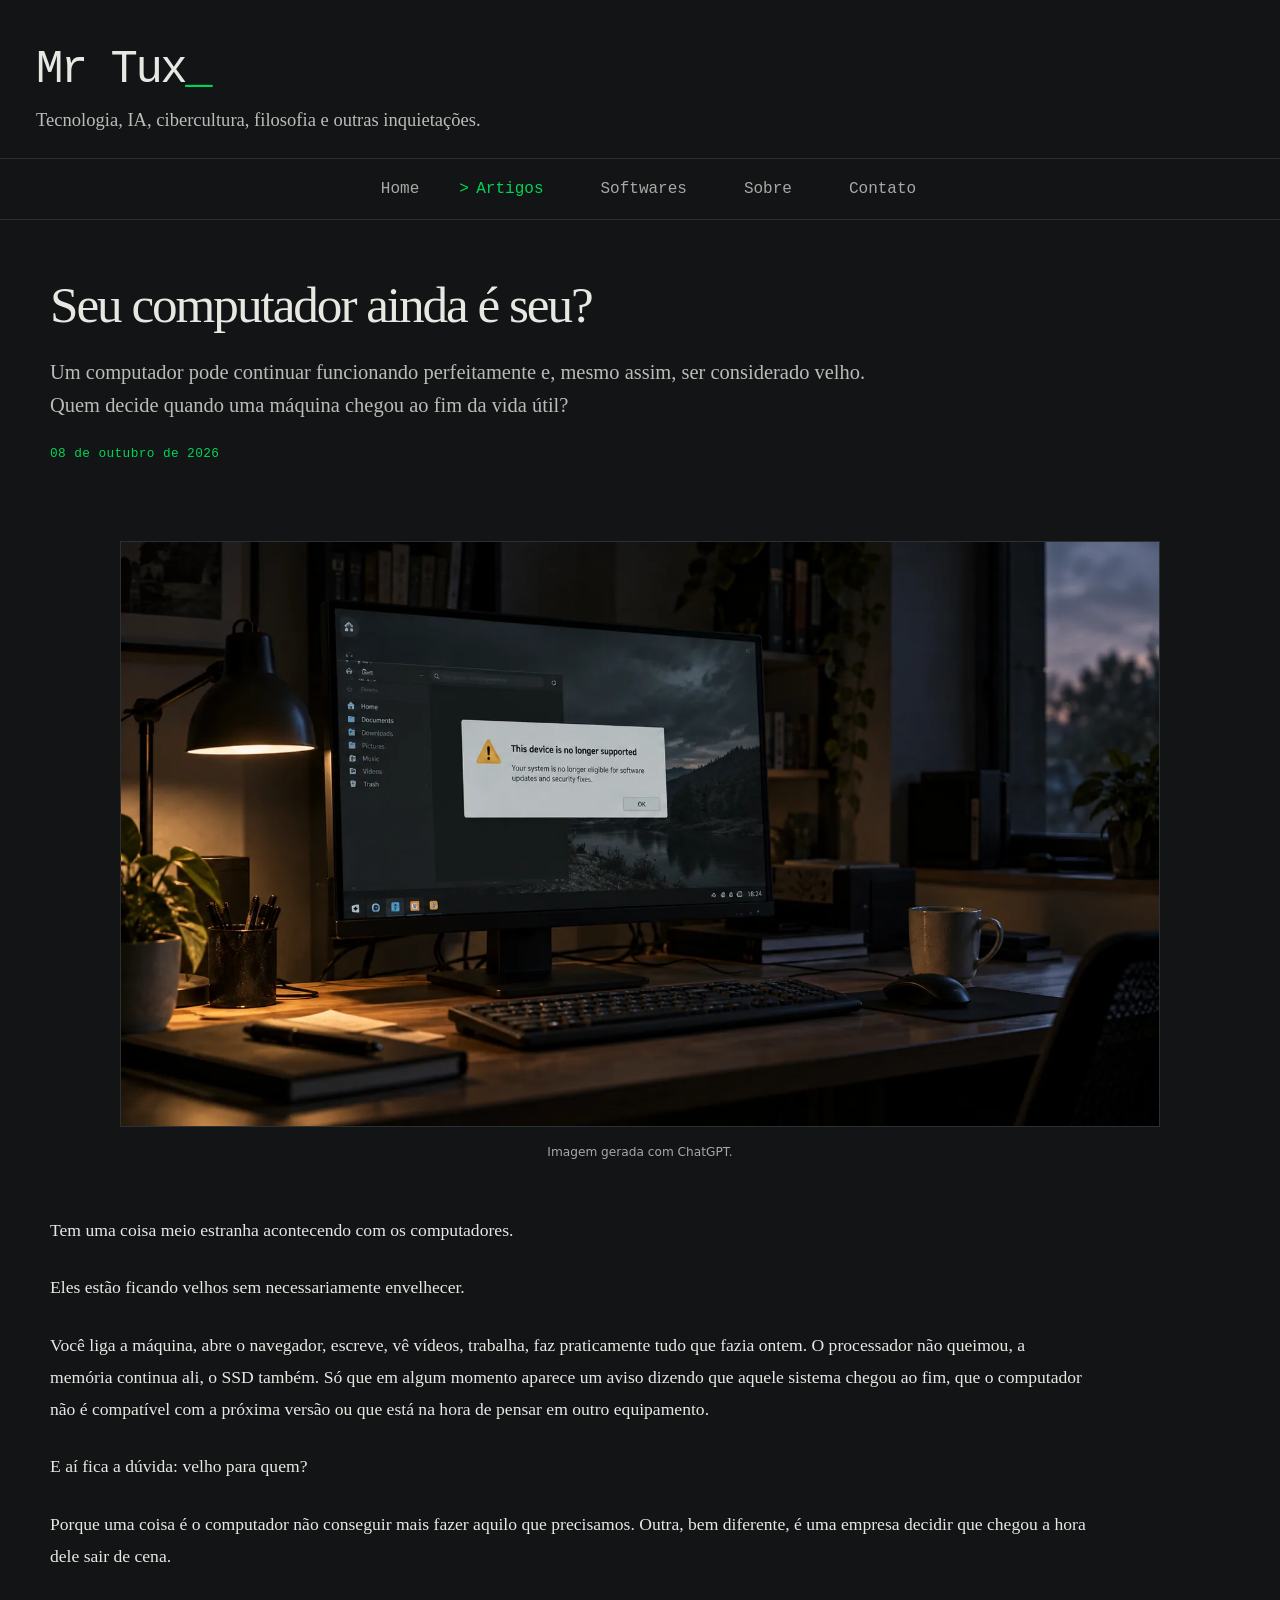
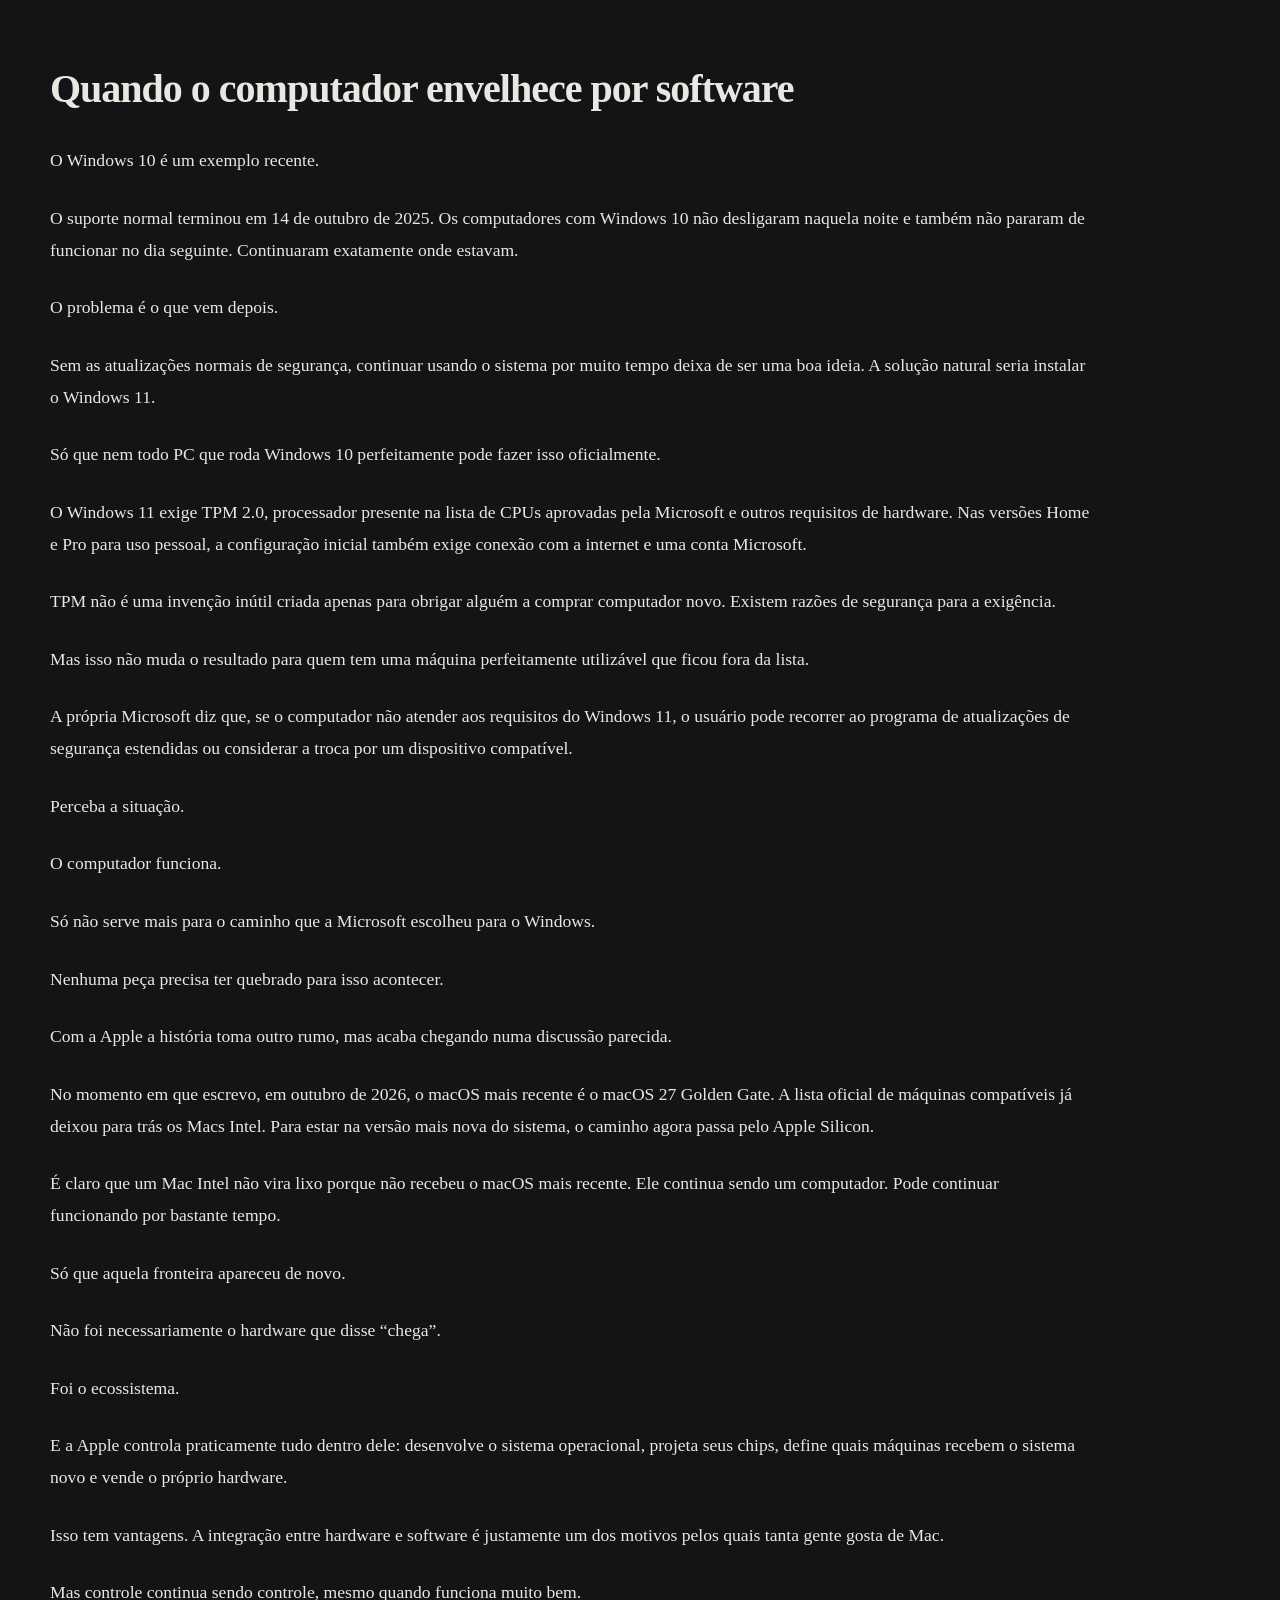
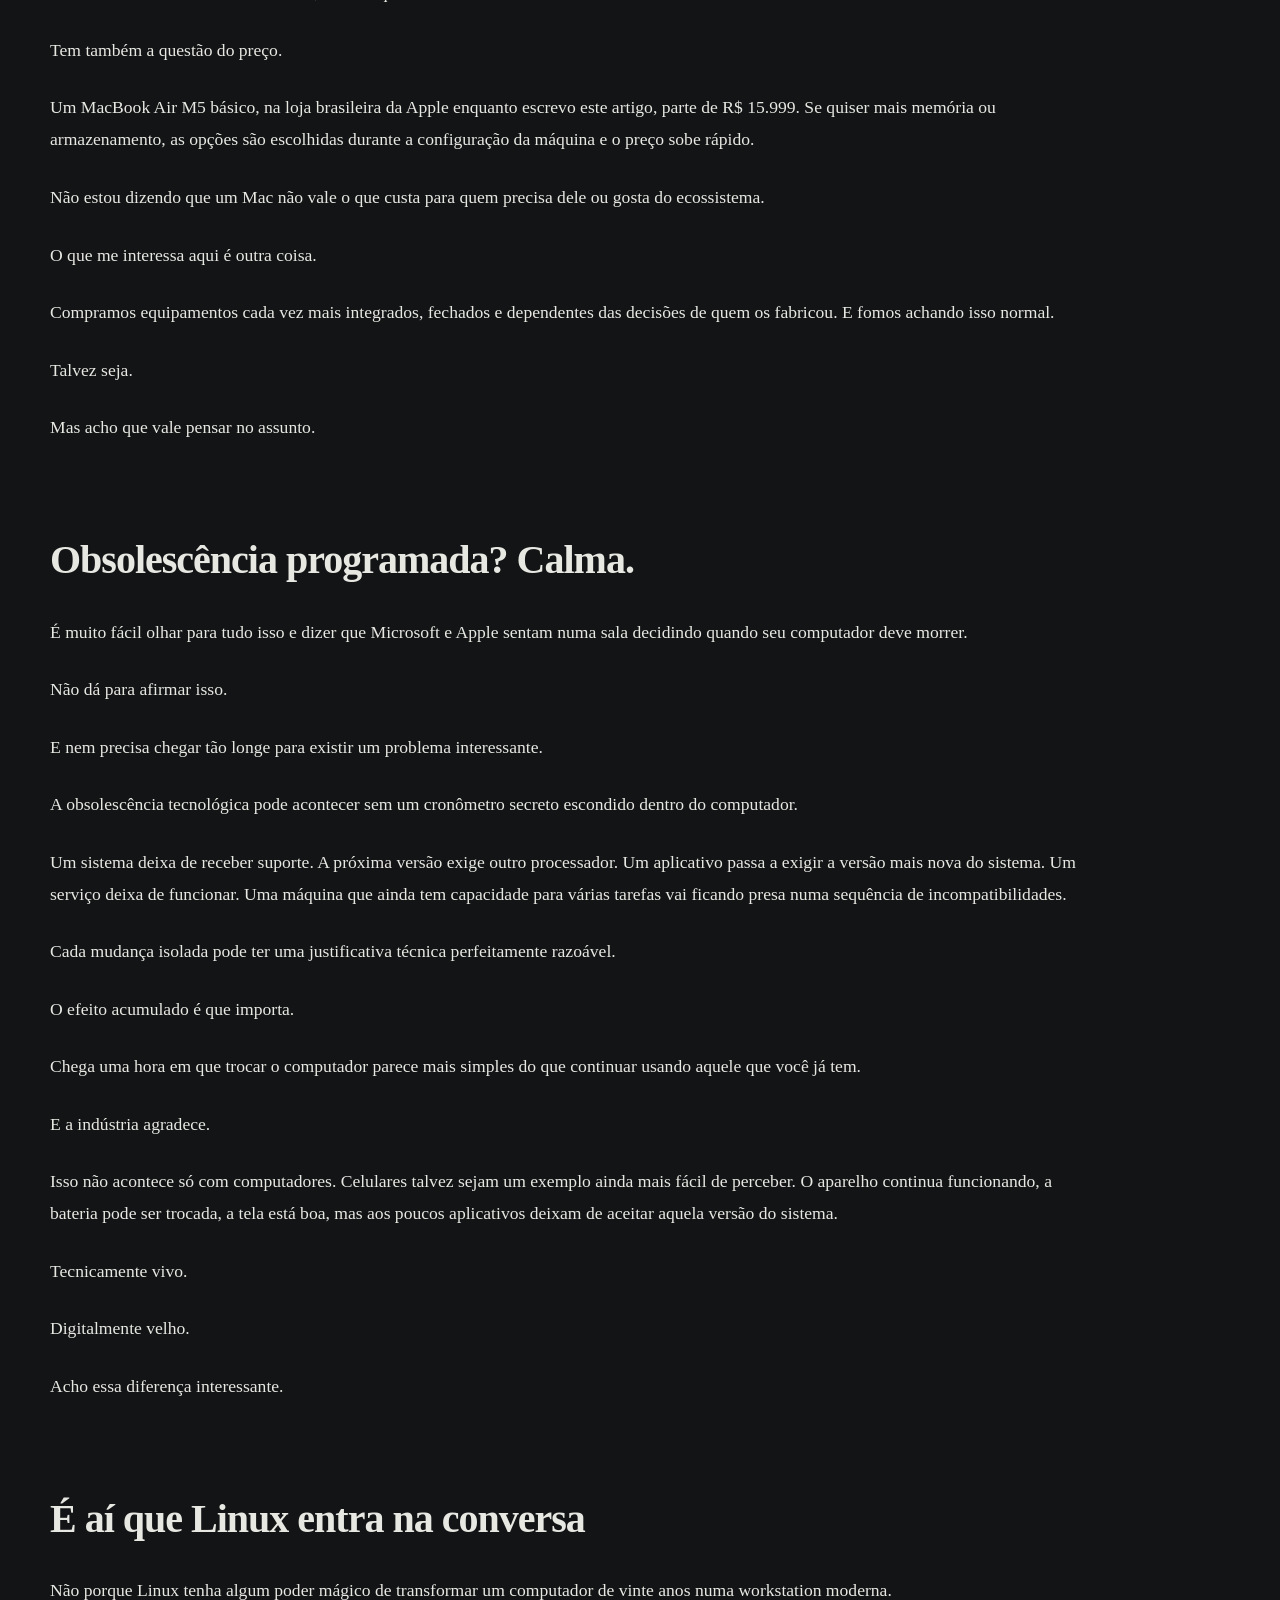
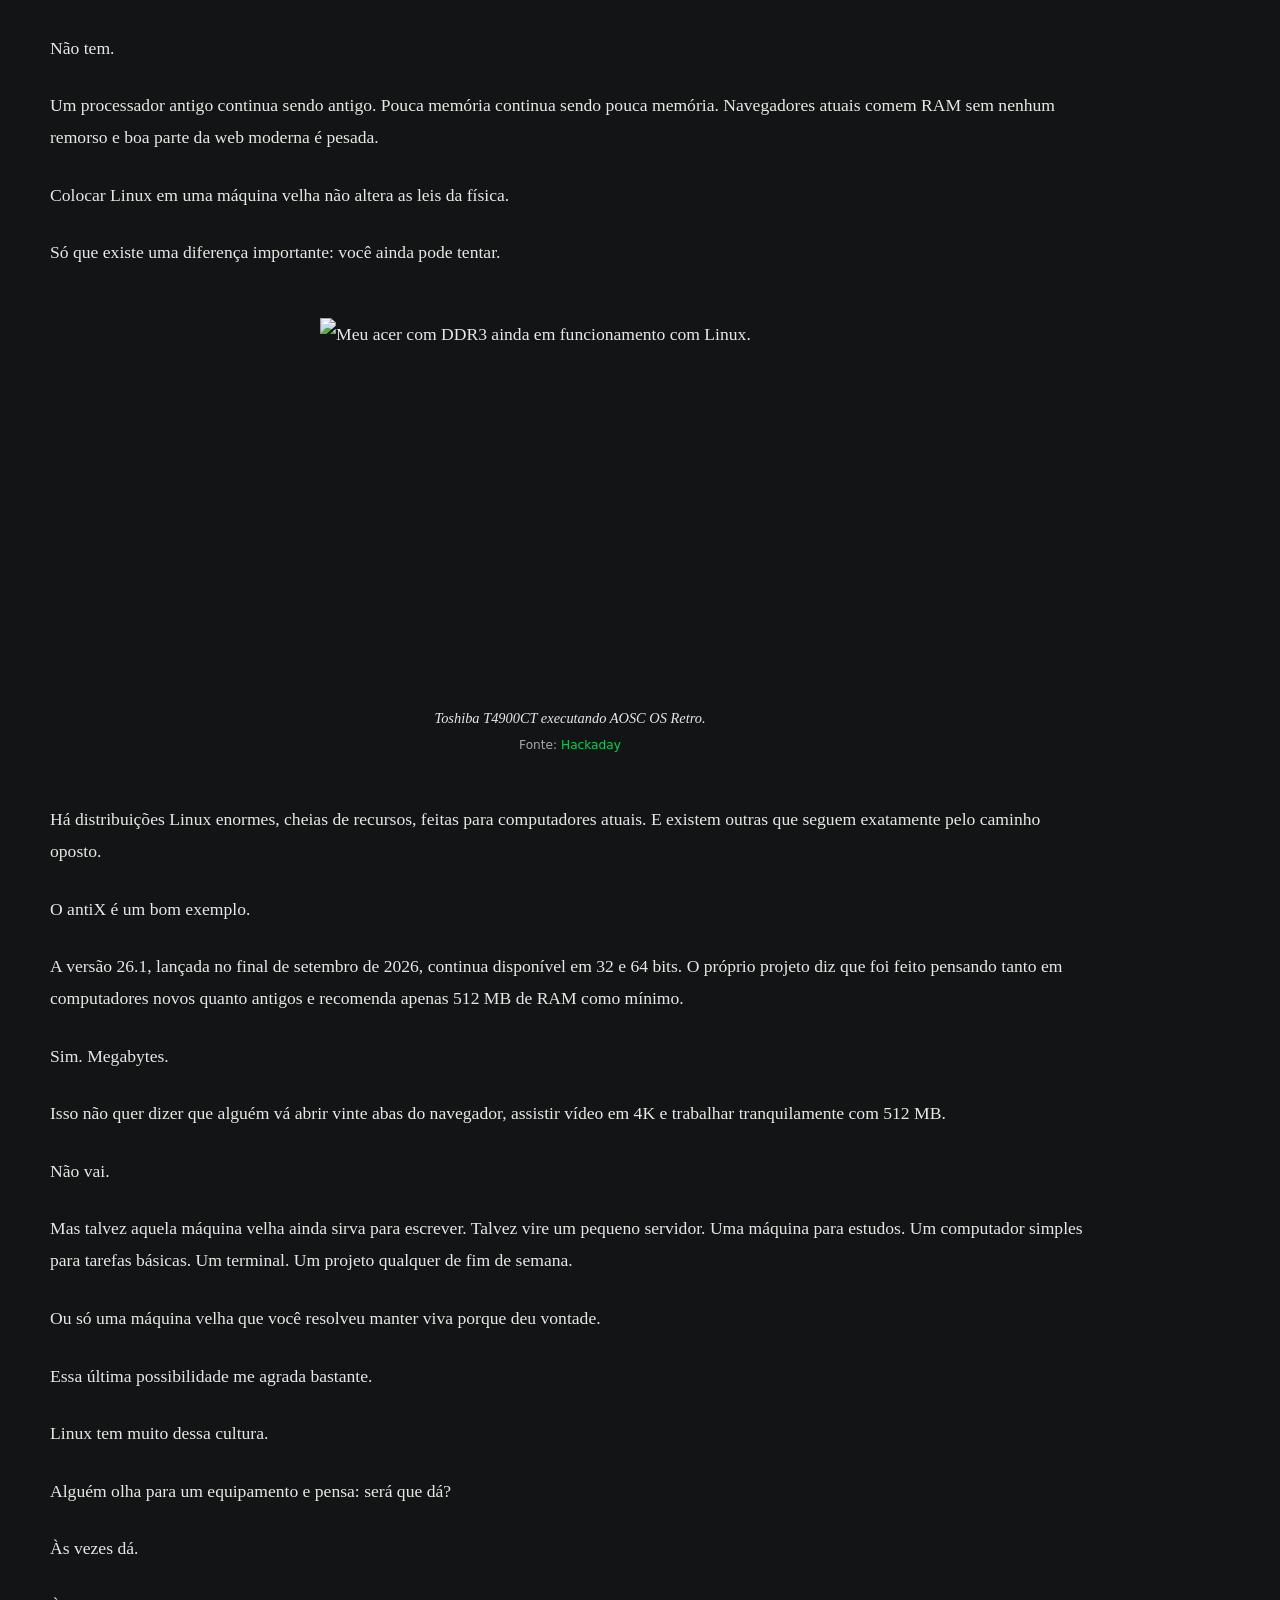
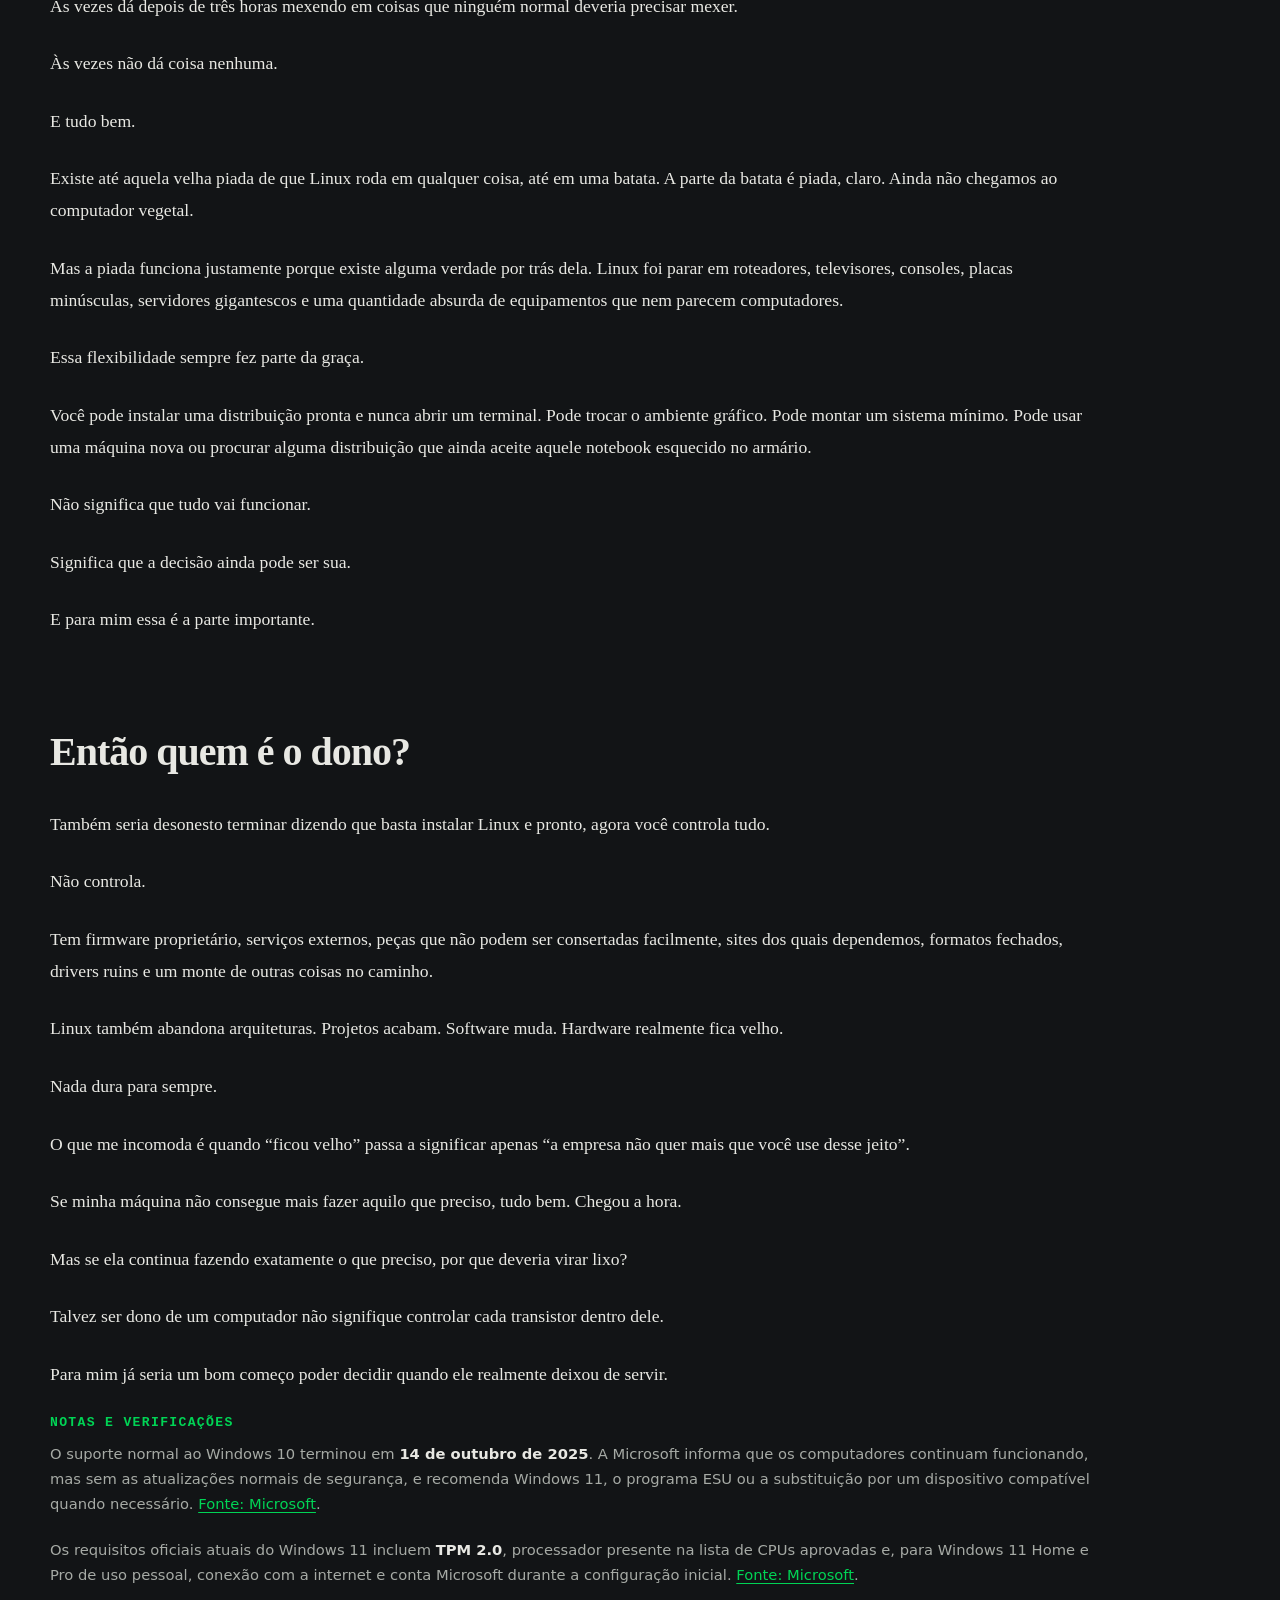
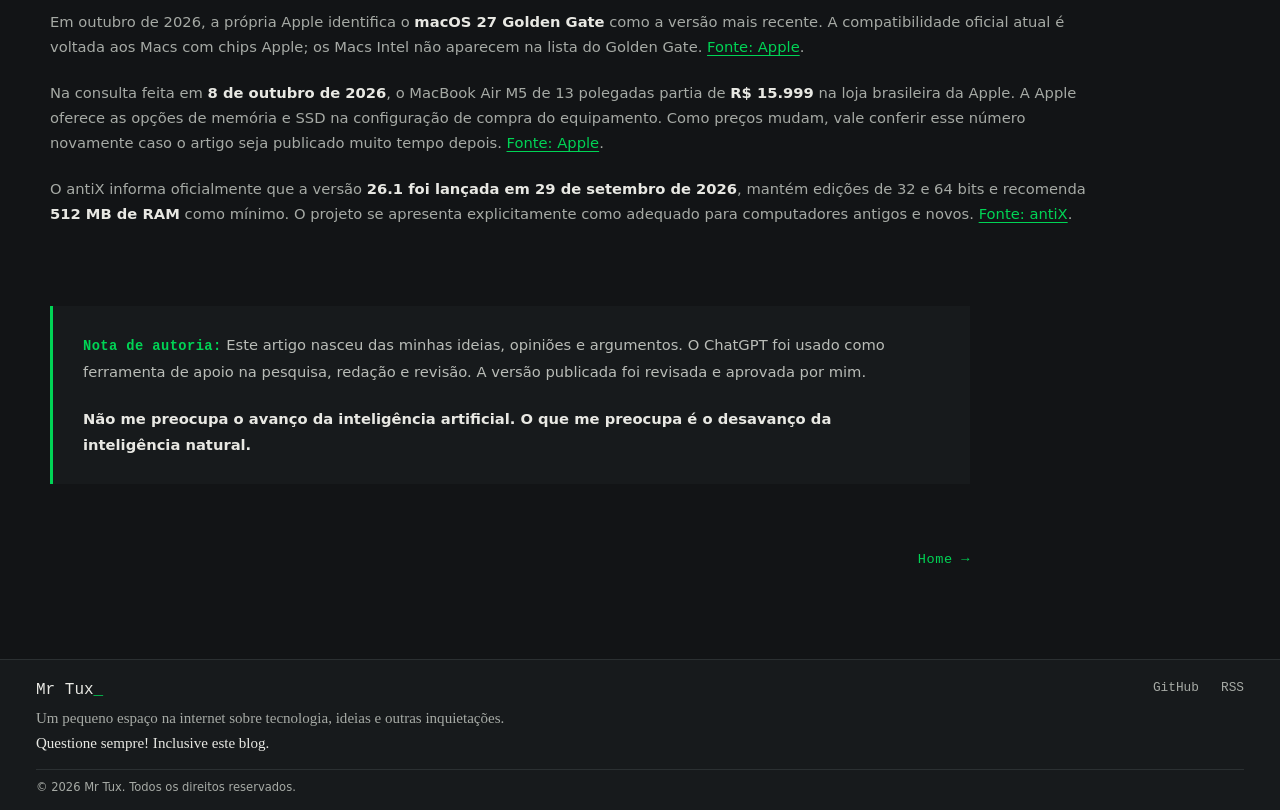
==== artigos/seu-computador-ainda-e-seu-01/seu-computador-ainda-e-seu-01.html @ 68c0113e "Publica primeira versão do Mr Tux" ====
<!doctype html>
<html lang="pt-BR">
  <!-- =========================================
>>> INÍCIO — HEAD
========================================= -->

  <head>
    <meta charset="UTF-8" />
    <meta name="viewport" content="width=device-width, initial-scale=1.0" />

    <meta
      name="description"
      content="Um computador pode continuar funcionando perfeitamente e, mesmo assim, ser considerado velho. Quem decide quando uma máquina chegou ao fim da vida útil?"
    />

    <meta name="theme-color" content="#121416" />

    <title>Seu computador ainda é seu? | Mr Tux</title>

    <link
      rel="canonical"
      href="https://alexbonnamain.github.io/artigos/seu-computador-ainda-e-seu-01/seu-computador-ainda-e-seu-01.html"
    />

    <meta property="og:type" content="article" />
    <meta property="og:locale" content="pt_BR" />
    <meta property="og:site_name" content="Mr Tux" />
    <meta property="og:title" content="Seu computador ainda é seu?" />
    <meta
      property="og:description"
      content="Um computador pode continuar funcionando perfeitamente e, mesmo assim, ser considerado velho. Quem decide quando uma máquina chegou ao fim da vida útil?"
    />
    <meta
      property="og:url"
      content="https://alexbonnamain.github.io/artigos/seu-computador-ainda-e-seu-01/seu-computador-ainda-e-seu-01.html"
    />
    <meta
      property="og:image"
      content="https://alexbonnamain.github.io/artigos/seu-computador-ainda-e-seu-01/01.webp"
    />
    <meta property="article:published_time" content="2026-10-08" />
    <meta name="twitter:card" content="summary_large_image" />

    <link
      rel="icon"
      href="/assets/images/site/favicon.svg"
      type="image/svg+xml"
    />

    <link rel="stylesheet" href="/assets/css/main.css" />
    <link rel="stylesheet" href="/assets/css/article.css" />

    <link
      rel="alternate"
      type="application/rss+xml"
      title="Mr Tux RSS"
      href="/feed.xml"
    />
  </head>

  <!-- =========================================
<<< FIM — HEAD
========================================= -->

  <body>
    <!-- =========================================
>>> INÍCIO — LINK DE ACESSIBILIDADE
========================================= -->

    <a class="skip-link" href="#main">Ir para o conteúdo</a>

    <!-- =========================================
<<< FIM — LINK DE ACESSIBILIDADE
========================================= -->

    <!-- =========================================
>>> INÍCIO — CABEÇALHO DO SITE
========================================= -->

    <header class="site-header">
      <div class="site-shell">
        <div class="site-brand">
          <a
            class="site-title"
            href="/index.html"
            aria-label="Mr Tux - página inicial"
          >
            Mr Tux<span class="cursor" aria-hidden="true">_</span>
          </a>

          <p class="site-tagline">
            Tecnologia, IA, cibercultura, filosofia e outras inquietações.
          </p>
        </div>
      </div>

      <!-- =========================================
>>> INÍCIO — NAVEGAÇÃO PRINCIPAL
========================================= -->

      <div class="nav-wrapper">
        <div class="site-shell">
          <nav class="main-nav" aria-label="Navegação principal">
            <a href="/index.html">Home</a>
            <a href="/artigos/" aria-current="page">Artigos</a>
            <a href="/softwares/">Softwares</a>
            <a href="/sobre/">Sobre</a>
            <a href="/contato/">Contato</a>
          </nav>
        </div>
      </div>

      <!-- =========================================
<<< FIM — NAVEGAÇÃO PRINCIPAL
========================================= -->
    </header>

    <!-- =========================================
<<< FIM — CABEÇALHO DO SITE
========================================= -->

    <!-- =========================================
>>> INÍCIO — CONTEÚDO PRINCIPAL
========================================= -->

    <main id="main" tabindex="-1">
      <article class="article-shell">
        <!-- =========================================
>>> INÍCIO — CABEÇALHO DO ARTIGO
========================================= -->

        <header class="article-header">
          <h1 class="article-title">Seu computador ainda é seu?</h1>

          <p class="article-description">
            Um computador pode continuar funcionando perfeitamente e, mesmo
            assim, ser considerado velho. Quem decide quando uma máquina chegou
            ao fim da vida útil?
          </p>

          <p class="article-date">
            <time datetime="2026-10-08"> 08 de outubro de 2026 </time>
          </p>
        </header>

        <!-- =========================================
<<< FIM — CABEÇALHO DO ARTIGO
========================================= -->

        <!-- =========================================
>>> INÍCIO — CAPA DO ARTIGO
========================================= -->

        <figure class="article-cover">
          <picture>
            <source
              srcset="/artigos/seu-computador-ainda-e-seu-01/01.webp"
              type="image/webp"
            />

            <img
              src="/artigos/seu-computador-ainda-e-seu-01/01.png"
              alt="Computador ainda funcional diante de uma mensagem indicando que o sistema ou o hardware deixou de ser compatível."
              width="1672"
              height="941"
              fetchpriority="high"
            />
          </picture>

          <figcaption class="image-credit">
            Imagem gerada com ChatGPT.
          </figcaption>
        </figure>

        <!-- =========================================
<<< FIM — CAPA DO ARTIGO
========================================= -->

        <!-- =========================================
>>> INÍCIO — CORPO DO ARTIGO
========================================= -->

        <div class="article-content">
          <p>Tem uma coisa meio estranha acontecendo com os computadores.</p>

          <p>Eles estão ficando velhos sem necessariamente envelhecer.</p>

          <p>
            Você liga a máquina, abre o navegador, escreve, vê vídeos, trabalha,
            faz praticamente tudo que fazia ontem. O processador não queimou, a
            memória continua ali, o SSD também. Só que em algum momento aparece
            um aviso dizendo que aquele sistema chegou ao fim, que o computador
            não é compatível com a próxima versão ou que está na hora de pensar
            em outro equipamento.
          </p>

          <p>E aí fica a dúvida: velho para quem?</p>

          <p>
            Porque uma coisa é o computador não conseguir mais fazer aquilo que
            precisamos. Outra, bem diferente, é uma empresa decidir que chegou a
            hora dele sair de cena.
          </p>

          <!-- =========================================
>>> INÍCIO — SEÇÃO: ENVELHECIMENTO POR SOFTWARE
========================================= -->

          <section aria-labelledby="quando-o-computador-envelhece-por-software">
            <h2 id="quando-o-computador-envelhece-por-software">
              Quando o computador envelhece por software
            </h2>

            <p>O Windows 10 é um exemplo recente.</p>

            <p>
              O suporte normal terminou em 14 de outubro de 2025. Os
              computadores com Windows 10 não desligaram naquela noite e também
              não pararam de funcionar no dia seguinte. Continuaram exatamente
              onde estavam.
            </p>

            <p>O problema é o que vem depois.</p>

            <p>
              Sem as atualizações normais de segurança, continuar usando o
              sistema por muito tempo deixa de ser uma boa ideia. A solução
              natural seria instalar o Windows 11.
            </p>

            <p>
              Só que nem todo PC que roda Windows 10 perfeitamente pode fazer
              isso oficialmente.
            </p>

            <p>
              O Windows 11 exige TPM 2.0, processador presente na lista de CPUs
              aprovadas pela Microsoft e outros requisitos de hardware. Nas
              versões Home e Pro para uso pessoal, a configuração inicial também
              exige conexão com a internet e uma conta Microsoft.
            </p>

            <p>
              TPM não é uma invenção inútil criada apenas para obrigar alguém a
              comprar computador novo. Existem razões de segurança para a
              exigência.
            </p>

            <p>
              Mas isso não muda o resultado para quem tem uma máquina
              perfeitamente utilizável que ficou fora da lista.
            </p>

            <p>
              A própria Microsoft diz que, se o computador não atender aos
              requisitos do Windows 11, o usuário pode recorrer ao programa de
              atualizações de segurança estendidas ou considerar a troca por um
              dispositivo compatível.
            </p>

            <p>Perceba a situação.</p>

            <p>O computador funciona.</p>

            <p>
              Só não serve mais para o caminho que a Microsoft escolheu para o
              Windows.
            </p>

            <p>Nenhuma peça precisa ter quebrado para isso acontecer.</p>

            <p>
              Com a Apple a história toma outro rumo, mas acaba chegando numa
              discussão parecida.
            </p>

            <p>
              No momento em que escrevo, em outubro de 2026, o macOS mais
              recente é o macOS 27 Golden Gate. A lista oficial de máquinas
              compatíveis já deixou para trás os Macs Intel. Para estar na
              versão mais nova do sistema, o caminho agora passa pelo Apple
              Silicon.
            </p>

            <p>
              É claro que um Mac Intel não vira lixo porque não recebeu o macOS
              mais recente. Ele continua sendo um computador. Pode continuar
              funcionando por bastante tempo.
            </p>

            <p>Só que aquela fronteira apareceu de novo.</p>

            <p>Não foi necessariamente o hardware que disse “chega”.</p>

            <p>Foi o ecossistema.</p>

            <p>
              E a Apple controla praticamente tudo dentro dele: desenvolve o
              sistema operacional, projeta seus chips, define quais máquinas
              recebem o sistema novo e vende o próprio hardware.
            </p>

            <p>
              Isso tem vantagens. A integração entre hardware e software é
              justamente um dos motivos pelos quais tanta gente gosta de Mac.
            </p>

            <p>
              Mas controle continua sendo controle, mesmo quando funciona muito
              bem.
            </p>

            <p>Tem também a questão do preço.</p>

            <p>
              Um MacBook Air M5 básico, na loja brasileira da Apple enquanto
              escrevo este artigo, parte de R$ 15.999. Se quiser mais memória ou
              armazenamento, as opções são escolhidas durante a configuração da
              máquina e o preço sobe rápido.
            </p>

            <p>
              Não estou dizendo que um Mac não vale o que custa para quem
              precisa dele ou gosta do ecossistema.
            </p>

            <p>O que me interessa aqui é outra coisa.</p>

            <p>
              Compramos equipamentos cada vez mais integrados, fechados e
              dependentes das decisões de quem os fabricou. E fomos achando isso
              normal.
            </p>

            <p>Talvez seja.</p>

            <p>Mas acho que vale pensar no assunto.</p>
          </section>

          <!-- =========================================
<<< FIM — SEÇÃO: ENVELHECIMENTO POR SOFTWARE
========================================= -->

          <!-- =========================================
>>> INÍCIO — SEÇÃO: OBSOLESCÊNCIA PROGRAMADA
========================================= -->

          <section aria-labelledby="obsolescencia-programada">
            <h2 id="obsolescencia-programada">
              Obsolescência programada? Calma.
            </h2>

            <p>
              É muito fácil olhar para tudo isso e dizer que Microsoft e Apple
              sentam numa sala decidindo quando seu computador deve morrer.
            </p>

            <p>Não dá para afirmar isso.</p>

            <p>
              E nem precisa chegar tão longe para existir um problema
              interessante.
            </p>

            <p>
              A obsolescência tecnológica pode acontecer sem um cronômetro
              secreto escondido dentro do computador.
            </p>

            <p>
              Um sistema deixa de receber suporte. A próxima versão exige outro
              processador. Um aplicativo passa a exigir a versão mais nova do
              sistema. Um serviço deixa de funcionar. Uma máquina que ainda tem
              capacidade para várias tarefas vai ficando presa numa sequência de
              incompatibilidades.
            </p>

            <p>
              Cada mudança isolada pode ter uma justificativa técnica
              perfeitamente razoável.
            </p>

            <p>O efeito acumulado é que importa.</p>

            <p>
              Chega uma hora em que trocar o computador parece mais simples do
              que continuar usando aquele que você já tem.
            </p>

            <p>E a indústria agradece.</p>

            <p>
              Isso não acontece só com computadores. Celulares talvez sejam um
              exemplo ainda mais fácil de perceber. O aparelho continua
              funcionando, a bateria pode ser trocada, a tela está boa, mas aos
              poucos aplicativos deixam de aceitar aquela versão do sistema.
            </p>

            <p>Tecnicamente vivo.</p>

            <p>Digitalmente velho.</p>

            <p>Acho essa diferença interessante.</p>
          </section>

          <!-- =========================================
<<< FIM — SEÇÃO: OBSOLESCÊNCIA PROGRAMADA
========================================= -->

          <!-- =========================================
>>> INÍCIO — SEÇÃO: LINUX
========================================= -->

          <section aria-labelledby="linux-entra-na-conversa">
            <h2 id="linux-entra-na-conversa">
              É aí que Linux entra na conversa
            </h2>

            <p>
              Não porque Linux tenha algum poder mágico de transformar um
              computador de vinte anos numa workstation moderna.
            </p>

            <p>Não tem.</p>

            <p>
              Um processador antigo continua sendo antigo. Pouca memória
              continua sendo pouca memória. Navegadores atuais comem RAM sem
              nenhum remorso e boa parte da web moderna é pesada.
            </p>

            <p>
              Colocar Linux em uma máquina velha não altera as leis da física.
            </p>

            <p>
              Só que existe uma diferença importante: você ainda pode tentar.
            </p>

            <!-- =========================================
>>> INÍCIO — IMAGEM:  COM LINUX
========================================= -->

            <figure class="article-figure article-figure--compact">
              <img
                class="article-image"
                src="/artigos/"
                alt="Meu acer com DDR3 ainda em funcionamento com Linux."
                width="800"
                height="599"
                loading="lazy"
                decoding="async"
              />

              <figcaption class="image-caption">
                <span class="image-caption-text">
                  Toshiba T4900CT executando AOSC OS Retro.
                </span>

                <span class="image-credit">
                  Fonte:
                  <a
                    href="https://hackaday.com/2019/08/23/modern-linux-runs-on-ancient-toshiba/"
                    target="_blank"
                    rel="noopener noreferrer"
                    >Hackaday</a
                  >
                </span>
              </figcaption>
            </figure>

            <!-- =========================================
<<< FIM — IMAGEM: TOSHIBA T4900CT COM LINUX
========================================= -->

            <p>
              Há distribuições Linux enormes, cheias de recursos, feitas para
              computadores atuais. E existem outras que seguem exatamente pelo
              caminho oposto.
            </p>

            <p>O antiX é um bom exemplo.</p>

            <p>
              A versão 26.1, lançada no final de setembro de 2026, continua
              disponível em 32 e 64 bits. O próprio projeto diz que foi feito
              pensando tanto em computadores novos quanto antigos e recomenda
              apenas 512 MB de RAM como mínimo.
            </p>

            <p>Sim. Megabytes.</p>

            <p>
              Isso não quer dizer que alguém vá abrir vinte abas do navegador,
              assistir vídeo em 4K e trabalhar tranquilamente com 512 MB.
            </p>

            <p>Não vai.</p>

            <p>
              Mas talvez aquela máquina velha ainda sirva para escrever. Talvez
              vire um pequeno servidor. Uma máquina para estudos. Um computador
              simples para tarefas básicas. Um terminal. Um projeto qualquer de
              fim de semana.
            </p>

            <p>
              Ou só uma máquina velha que você resolveu manter viva porque deu
              vontade.
            </p>

            <p>Essa última possibilidade me agrada bastante.</p>

            <p>Linux tem muito dessa cultura.</p>

            <p>Alguém olha para um equipamento e pensa: será que dá?</p>

            <p>Às vezes dá.</p>

            <p>
              Às vezes dá depois de três horas mexendo em coisas que ninguém
              normal deveria precisar mexer.
            </p>

            <p>Às vezes não dá coisa nenhuma.</p>

            <p>E tudo bem.</p>

            <p>
              Existe até aquela velha piada de que Linux roda em qualquer coisa,
              até em uma batata. A parte da batata é piada, claro. Ainda não
              chegamos ao computador vegetal.
            </p>

            <p>
              Mas a piada funciona justamente porque existe alguma verdade por
              trás dela. Linux foi parar em roteadores, televisores, consoles,
              placas minúsculas, servidores gigantescos e uma quantidade absurda
              de equipamentos que nem parecem computadores.
            </p>

            <p>Essa flexibilidade sempre fez parte da graça.</p>

            <p>
              Você pode instalar uma distribuição pronta e nunca abrir um
              terminal. Pode trocar o ambiente gráfico. Pode montar um sistema
              mínimo. Pode usar uma máquina nova ou procurar alguma distribuição
              que ainda aceite aquele notebook esquecido no armário.
            </p>

            <p>Não significa que tudo vai funcionar.</p>

            <p>Significa que a decisão ainda pode ser sua.</p>

            <p>E para mim essa é a parte importante.</p>
          </section>

          <!-- =========================================
<<< FIM — SEÇÃO: LINUX
========================================= -->

          <!-- =========================================
>>> INÍCIO — SEÇÃO: QUEM É O DONO?
========================================= -->

          <section aria-labelledby="entao-quem-e-o-dono">
            <h2 id="entao-quem-e-o-dono">Então quem é o dono?</h2>

            <p>
              Também seria desonesto terminar dizendo que basta instalar Linux e
              pronto, agora você controla tudo.
            </p>

            <p>Não controla.</p>

            <p>
              Tem firmware proprietário, serviços externos, peças que não podem
              ser consertadas facilmente, sites dos quais dependemos, formatos
              fechados, drivers ruins e um monte de outras coisas no caminho.
            </p>

            <p>
              Linux também abandona arquiteturas. Projetos acabam. Software
              muda. Hardware realmente fica velho.
            </p>

            <p>Nada dura para sempre.</p>

            <p>
              O que me incomoda é quando “ficou velho” passa a significar apenas
              “a empresa não quer mais que você use desse jeito”.
            </p>

            <p>
              Se minha máquina não consegue mais fazer aquilo que preciso, tudo
              bem. Chegou a hora.
            </p>

            <p>
              Mas se ela continua fazendo exatamente o que preciso, por que
              deveria virar lixo?
            </p>

            <p>
              Talvez ser dono de um computador não signifique controlar cada
              transistor dentro dele.
            </p>

            <p>
              Para mim já seria um bom começo poder decidir quando ele realmente
              deixou de servir.
            </p>
          </section>

          <!-- =========================================
<<< FIM — SEÇÃO: QUEM É O DONO?
========================================= -->

          <!-- =========================================
>>> INÍCIO — NOTAS E VERIFICAÇÕES
========================================= -->

          <section
            class="article-notes"
            id="notas-e-verificacoes"
            aria-labelledby="notas-e-verificacoes-titulo"
          >
            <h2 id="notas-e-verificacoes-titulo">Notas e verificações</h2>

            <p>
              O suporte normal ao Windows 10 terminou em
              <strong>14 de outubro de 2025</strong>. A Microsoft informa que os
              computadores continuam funcionando, mas sem as atualizações
              normais de segurança, e recomenda Windows 11, o programa ESU ou a
              substituição por um dispositivo compatível quando necessário.
              <a
                href="https://support.microsoft.com/pt-br/windows/deployment/updates-lifecycle/windows-10-support-has-ended-on-october-14-2025"
                target="_blank"
                rel="noopener noreferrer"
                >Fonte: Microsoft</a
              >.
            </p>

            <p>
              Os requisitos oficiais atuais do Windows 11 incluem
              <strong>TPM 2.0</strong>, processador presente na lista de CPUs
              aprovadas e, para Windows 11 Home e Pro de uso pessoal, conexão
              com a internet e conta Microsoft durante a configuração inicial.
              <a
                href="https://support.microsoft.com/pt-br/windows/experience/compatibility/windows-11-system-requirements"
                target="_blank"
                rel="noopener noreferrer"
                >Fonte: Microsoft</a
              >.
            </p>

            <p>
              Em outubro de 2026, a própria Apple identifica o
              <strong>macOS 27 Golden Gate</strong> como a versão mais recente.
              A compatibilidade oficial atual é voltada aos Macs com chips
              Apple; os Macs Intel não aparecem na lista do Golden Gate.
              <a
                href="https://support.apple.com/pt-br/127255"
                target="_blank"
                rel="noopener noreferrer"
                >Fonte: Apple</a
              >.
            </p>

            <p>
              Na consulta feita em <strong>8 de outubro de 2026</strong>, o
              MacBook Air M5 de 13 polegadas partia de
              <strong>R$ 15.999</strong> na loja brasileira da Apple. A Apple
              oferece as opções de memória e SSD na configuração de compra do
              equipamento. Como preços mudam, vale conferir esse número
              novamente caso o artigo seja publicado muito tempo depois.
              <a
                href="https://www.apple.com/br/shop/buy-mac/macbook-air"
                target="_blank"
                rel="noopener noreferrer"
                >Fonte: Apple</a
              >.
            </p>

            <p>
              O antiX informa oficialmente que a versão
              <strong>26.1 foi lançada em 29 de setembro de 2026</strong>,
              mantém edições de 32 e 64 bits e recomenda
              <strong>512 MB de RAM</strong> como mínimo. O projeto se apresenta
              explicitamente como adequado para computadores antigos e novos.
              <a
                href="https://antixlinux.com/antix-26-1-released/"
                target="_blank"
                rel="noopener noreferrer"
                >Fonte: antiX</a
              >.
            </p>
          </section>

          <!-- =========================================
<<< FIM — NOTAS E VERIFICAÇÕES
========================================= -->

          <!-- =========================================
>>> INÍCIO — AUTORIA
========================================= -->

          <footer class="article-authorship">
            <p>
              <strong>Nota de autoria:</strong> Este artigo nasceu das minhas
              ideias, opiniões e argumentos. O ChatGPT foi usado como ferramenta
              de apoio na pesquisa, redação e revisão. A versão publicada foi
              revisada e aprovada por mim.
            </p>

            <p class="article-signature">
              <strong>
                Não me preocupa o avanço da inteligência artificial. O que me
                preocupa é o desavanço da inteligência natural.
              </strong>
            </p>
          </footer>

          <!-- =========================================
<<< FIM — AUTORIA
========================================= -->
        </div>

        <!-- =========================================
<<< FIM — CORPO DO ARTIGO
========================================= -->

        <!-- =========================================
>>> INÍCIO — NAVEGAÇÃO DO ARTIGO
========================================= -->

        <nav class="article-navigation" aria-label="Navegação do artigo">
          <a href="/index.html">Home →</a>
        </nav>

        <!-- =========================================
<<< FIM — NAVEGAÇÃO DO ARTIGO
========================================= -->
      </article>
    </main>

    <!-- =========================================
<<< FIM — CONTEÚDO PRINCIPAL
========================================= -->

    <!-- =========================================
>>> INÍCIO — RODAPÉ DO SITE
========================================= -->

    <footer class="site-footer">
      <div class="site-shell">
        <div class="footer-top">
          <div class="footer-about">
            <a
              class="footer-title"
              href="/index.html"
              aria-label="Mr Tux - página inicial"
            >
              Mr Tux<span class="static-cursor" aria-hidden="true">_</span>
            </a>

            <p class="footer-description">
              Um pequeno espaço na internet sobre tecnologia, ideias e outras
              inquietações.
            </p>

            <p class="footer-question">
              Questione sempre! Inclusive este blog.
            </p>
          </div>

          <!-- =========================================
>>> INÍCIO — LINKS DO RODAPÉ
========================================= -->

          <nav class="footer-links" aria-label="Links do rodapé">
            <a
              href="https://github.com/alexbonnamain"
              target="_blank"
              rel="noopener noreferrer"
              >GitHub</a
            >

            <a href="/feed.xml">RSS</a>
          </nav>

          <!-- =========================================
<<< FIM — LINKS DO RODAPÉ
========================================= -->
        </div>

        <div class="footer-end">
          <p class="footer-copyright">
            © 2026 Mr Tux. Todos os direitos reservados.
          </p>
        </div>
      </div>
    </footer>

    <!-- =========================================
<<< FIM — RODAPÉ DO SITE
========================================= -->
  </body>
</html>
---- assets/css/main.css ----
/*
Mr Tux_

CSS principal do blog.

Escuro, simples e com pequenas referências ao terminal.
O verde aparece nos detalhes; o conteúdo continua sendo o foco.

Sem framework, sem CDN e sem fonte externa.
*/


/* ==========================================================
VARIÁVEIS
========================================================== */

:root {
color-scheme: dark;

--background: #121416;
--background-soft: #171a1c;

--text: #e8e8e3;
--text-muted: #a6aaa5;
--text-soft: #b9bcb7;

--terminal-green: #00d455;
--terminal-green-soft: #00b847;

--border: #2b3032;

--font-interface: system-ui, -apple-system, BlinkMacSystemFont, "Segoe UI", sans-serif;
--font-reading: Georgia, "Times New Roman", serif;
--font-mono: ui-monospace, "SFMono-Regular", Menlo, Monaco, Consolas, "Liberation Mono", monospace;

--site-width: 1280px;
--home-width: 980px;
--page-width: 760px;
--content-width: 780px;
}


/* ==========================================================
BASE
========================================================== */

*,
*::before,
*::after {
box-sizing: border-box;
}

html {
scroll-behavior: smooth;
}

body {
min-height: 100vh;
min-height: 100dvh;
margin: 0;
display: flex;
flex-direction: column;
background: var(--background);
color: var(--text);
font-family: var(--font-interface);
font-size: 16px;
line-height: 1.65;
-webkit-font-smoothing: antialiased;
text-rendering: optimizeLegibility;
}

main {
flex: 1;
}

main:focus {
outline: none;
}

a {
color: inherit;
text-decoration: none;
}

img {
display: block;
max-width: 100%;
height: auto;
}

::selection {
background: var(--terminal-green);
color: var(--background);
}


/* ==========================================================
ACESSIBILIDADE
========================================================== */

.skip-link {
position: fixed;
top: 12px;
left: 12px;
z-index: 1000;
padding: 10px 14px;
background: var(--terminal-green);
color: var(--background);
font-family: var(--font-mono);
font-size: 0.85rem;
transform: translateY(-160%);
}

.skip-link:focus {
transform: translateY(0);
}

:focus-visible {
outline: 2px solid var(--terminal-green);
outline-offset: 4px;
}


/* ==========================================================
ESTRUTURA
========================================================== */

.site-shell {
width: min(calc(100% - 72px), var(--site-width));
margin-inline: auto;
}

.home-column {
width: min(100%, var(--home-width));
}

.page-column {
width: min(100%, var(--page-width));
}


/* ==========================================================
CABEÇALHO
========================================================== */

.site-header {
border-bottom: 1px solid var(--border);
}

.site-brand {
padding: 48px 0 24px;
}

.site-title {
display: inline-block;
font-family: var(--font-mono);
font-size: clamp(2.3rem, 4vw, 2.85rem);
font-weight: 500;
line-height: 1;
letter-spacing: -0.055em;
}

.site-title:hover {
color: var(--text);
}

.site-tagline {
max-width: 760px;
margin: 12px 0 0;
color: var(--text-soft);
font-family: var(--font-reading);
font-size: 1.16rem;
line-height: 1.55;
}


/* ==========================================================
CURSOR
========================================================== */

.cursor {
color: var(--terminal-green);
animation: cursor-blink 1.1s steps(2, start) infinite;
}

.static-cursor {
color: var(--terminal-green);
}

@keyframes cursor-blink {
50% {
opacity: 0;
}
}


/* ==========================================================
MENU
========================================================== */

.nav-wrapper {
border-top: 1px solid var(--border);
}

.main-nav {
min-height: 60px;
display: flex;
flex-wrap: wrap;
align-items: center;
justify-content: center;
gap: 12px 40px;
font-family: var(--font-mono);
font-size: 1rem;
font-weight: 500;
}

.main-nav a {
position: relative;
padding-left: 17px;
color: var(--text-muted);
transition: color 140ms ease;
}

.main-nav a::before {
content: ">";
position: absolute;
left: 0;
color: transparent;
transition: color 140ms ease;
}

.main-nav a:hover,
.main-nav a:focus-visible,
.main-nav a[aria-current="page"] {
color: var(--terminal-green);
}

.main-nav a:hover::before,
.main-nav a:focus-visible::before,
.main-nav a[aria-current="page"]::before {
color: var(--terminal-green);
}


/* ==========================================================
HOME
========================================================== */

.home-posts {
padding: 84px 0 110px;
}

.section-heading {
margin-bottom: 52px;
}

.section-heading h1 {
display: flex;
align-items: center;
gap: 10px;
margin: 0;
color: var(--text);
font-family: var(--font-mono);
font-size: 0.94rem;
font-weight: 500;
letter-spacing: 0.08em;
text-transform: uppercase;
}

.section-heading h1 span {
color: var(--terminal-green);
}


/* ==========================================================
ÚLTIMOS ARTIGOS
========================================================== */

.home-article-list {
width: 100%;
border-top: 1px solid var(--border);
}

.home-article-item {
display: grid;
grid-template-columns: 110px minmax(0, 1fr) auto;
align-items: center;
gap: 24px;
padding: 22px 0;
border-bottom: 1px solid var(--border);
}

.home-article-date {
color: var(--terminal-green);
font-family: var(--font-mono);
font-size: 0.8rem;
line-height: 1.4;
letter-spacing: 0.04em;
white-space: nowrap;
}

.home-article-title {
margin: 0;
font-family: var(--font-reading);
font-size: 1.2rem;
font-weight: 500;
line-height: 1.4;
}

.home-article-title a {
transition: color 140ms ease;
}

.home-article-title a:hover,
.home-article-title a:focus-visible {
color: var(--terminal-green);
}

.home-article-link {
display: inline-flex;
align-items: center;
gap: 7px;
color: var(--text-muted);
font-family: var(--font-mono);
font-size: 0.82rem;
font-weight: 500;
white-space: nowrap;
transition: color 140ms ease;
}

.home-article-link span {
color: var(--terminal-green);
transition: transform 140ms ease;
}

.home-article-link:hover,
.home-article-link:focus-visible {
color: var(--terminal-green);
}

.home-article-link:hover span,
.home-article-link:focus-visible span {
transform: translateX(3px);
}

.all-posts {
width: 100%;
display: flex;
justify-content: flex-end;
margin-top: 36px;
}

.all-posts a {
display: inline-flex;
align-items: center;
gap: 8px;
font-family: var(--font-mono);
font-size: 0.92rem;
font-weight: 500;
transition: color 140ms ease;
}

.all-posts a span {
color: var(--terminal-green);
transition: transform 140ms ease;
}

.all-posts a:hover,
.all-posts a:focus-visible {
color: var(--terminal-green);
}

.all-posts a:hover span,
.all-posts a:focus-visible span {
transform: translateX(3px);
}


/* ==========================================================
PÁGINAS INTERNAS
========================================================== */

.page-section {
padding: 84px 0 110px;
}

.page-heading {
margin-bottom: 46px;
}

.eyebrow {
margin: 0 0 16px;
color: var(--terminal-green-soft);
font-family: var(--font-mono);
font-size: 0.82rem;
font-weight: 500;
letter-spacing: 0.08em;
text-transform: uppercase;
}

.page-heading h1 {
margin: 0 0 14px;
font-family: var(--font-reading);
font-size: clamp(2.3rem, 5vw, 3.5rem);
font-weight: 500;
line-height: 1.1;
letter-spacing: -0.035em;
}

.page-heading > p:not(.eyebrow) {
max-width: 700px;
margin: 0;
color: var(--text-muted);
font-family: var(--font-reading);
font-size: 1.14rem;
line-height: 1.75;
}

.page-content {
color: var(--text);
font-family: var(--font-reading);
font-size: 1.12rem;
line-height: 1.85;
}

.page-content p {
margin: 0 0 1.45em;
}

.page-content p:last-child {
margin-bottom: 0;
}

.page-content a {
color: var(--terminal-green-soft);
text-decoration: underline;
text-decoration-thickness: 1px;
text-underline-offset: 0.18em;
}

.page-content a:hover,
.page-content a:focus-visible {
color: var(--terminal-green);
}


/* ==========================================================
ÍNDICE DE ARTIGOS
========================================================== */

.article-index {
width: 100%;
}

.article-index-item {
display: flex;
align-items: center;
justify-content: space-between;
gap: 32px;
padding: 22px 0;
border-bottom: 1px solid var(--border);
}

.article-index-item:first-child {
border-top: 1px solid var(--border);
}

.article-index-item h2 {
margin: 0;
font-family: var(--font-reading);
font-size: 1.2rem;
font-weight: 500;
line-height: 1.4;
}

.article-index-item h2 a {
transition: color 140ms ease;
}

.article-index-item h2 a:hover,
.article-index-item h2 a:focus-visible {
color: var(--terminal-green);
}

.article-index-link {
flex-shrink: 0;
color: var(--text-muted);
font-family: var(--font-mono);
font-size: 0.82rem;
font-weight: 500;
transition: color 140ms ease;
}

.article-index-link span {
color: var(--terminal-green);
}

.article-index-link:hover,
.article-index-link:focus-visible {
color: var(--terminal-green);
}


/* ==========================================================
NAVEGAÇÃO DE PÁGINAS
========================================================== */

.page-navigation {
display: flex;
justify-content: flex-end;
margin-top: 38px;
}

.page-navigation a {
color: var(--terminal-green);
font-family: var(--font-mono);
font-size: 0.85rem;
font-weight: 500;
letter-spacing: 0.04em;
text-decoration: none;
}

.page-navigation a:hover,
.page-navigation a:focus-visible {
color: var(--terminal-green-soft);
}


/* ==========================================================
SOBRE
========================================================== */

.about-layout {
width: min(100%, 1160px);
display: grid;
grid-template-columns: 340px minmax(0, 720px);
align-items: start;
gap: 64px;
margin-inline: auto;
}

.about-photo {
grid-column: 1;
grid-row: 1;
position: sticky;
top: 42px;
margin: 0;
}

.about-content {
grid-column: 2;
grid-row: 1;
min-width: 0;
max-width: 720px;
}

.about-content .page-heading {
margin-bottom: 42px;
}

.about-content .page-heading h1 {
font-size: clamp(2.5rem, 4vw, 3.2rem);
}

.about-photo picture {
display: block;
}

.about-photo img {
width: 100%;
aspect-ratio: 4 / 5;
object-fit: cover;
object-position: center;
border: 1px solid var(--border);
background: var(--background-soft);
}

.about-photo::after {
content: "";
display: block;
width: 64px;
height: 2px;
margin-top: 18px;
background: var(--terminal-green);
}


/* ==========================================================
RODAPÉ
========================================================== */

.site-footer {
padding: 16px 0 14px;
border-top: 1px solid var(--border);
background: var(--background-soft);
}

.footer-top {
display: flex;
align-items: flex-start;
justify-content: space-between;
gap: 36px;
}

.footer-about {
max-width: 620px;
}

.footer-title {
display: inline-block;
font-family: var(--font-mono);
font-size: 1rem;
font-weight: 500;
line-height: 1.35;
}

.footer-title:hover {
color: var(--text);
}

.footer-description {
max-width: 580px;
margin: 6px 0 0;
color: var(--text-muted);
font-family: var(--font-reading);
font-size: 0.94rem;
line-height: 1.45;
}

.footer-question {
margin: 3px 0 0;
color: var(--text);
font-family: var(--font-reading);
font-size: 0.94rem;
line-height: 1.45;
}

.footer-links {
display: flex;
flex-wrap: wrap;
align-items: center;
gap: 22px;
padding-top: 1px;
font-family: var(--font-mono);
font-size: 0.8rem;
font-weight: 500;
}

.footer-links a {
color: var(--text-muted);
transition: color 140ms ease;
}

.footer-links a:hover,
.footer-links a:focus-visible {
color: var(--terminal-green);
}

.footer-end {
margin-top: 14px;
padding-top: 10px;
border-top: 1px solid var(--border);
}

.footer-copyright {
margin: 0;
color: var(--text-muted);
font-size: 0.72rem;
line-height: 1.35;
}


/* ==========================================================
TABLETS
========================================================== */

@media (max-width: 900px) {

.about-layout {
grid-template-columns: 280px minmax(0, 1fr);
gap: 50px;
}

}


/* ==========================================================
TABLETS PEQUENOS
========================================================== */

@media (max-width: 760px) {

.site-shell {
width: min(calc(100% - 34px), var(--site-width));
}

.site-brand {
padding: 40px 0 24px;
}

.site-title {
font-size: 2.35rem;
}

.site-tagline {
font-size: 1.07rem;
}

.main-nav {
min-height: auto;
padding: 18px 0;
gap: 12px 28px;
font-size: 0.95rem;
}

.home-posts,
.page-section {
padding: 66px 0 84px;
}

.section-heading {
margin-bottom: 44px;
}

.home-article-item {
grid-template-columns: 94px minmax(0, 1fr);
gap: 8px 20px;
}

.home-article-link {
grid-column: 2;
justify-self: start;
}

.all-posts {
justify-content: flex-start;
}

.about-layout {
display: flex;
flex-direction: column;
width: 100%;
gap: 40px;
margin-inline: 0;
}

.about-content {
display: contents;
}

.about-content .page-heading {
order: 1;
width: 100%;
margin-bottom: 0;
}

.about-content .page-heading h1 {
font-size: clamp(2.3rem, 9vw, 3rem);
}

.about-photo {
position: static;
order: 2;
width: min(100%, 420px);
}

.about-content .page-content {
order: 3;
width: 100%;
}

.about-content .page-navigation {
order: 4;
width: 100%;
}

.site-footer {
padding: 16px 0 13px;
}

.footer-top {
display: block;
}

.footer-links {
margin-top: 14px;
padding-top: 0;
}

.footer-end {
margin-top: 13px;
padding-top: 9px;
}

}


/* ==========================================================
CELULARES
========================================================== */

@media (max-width: 600px) {

.article-index-item {
align-items: flex-start;
flex-direction: column;
gap: 8px;
padding: 20px 0;
}

.article-index-item h2 {
font-size: 1.1rem;
}

}


@media (max-width: 480px) {

.site-shell {
width: min(calc(100% - 28px), var(--site-width));
}

.site-brand {
padding: 34px 0 22px;
}

.site-title {
font-size: 2.05rem;
}

.site-tagline {
margin-top: 12px;
font-size: 1rem;
}

.main-nav {
justify-content: center;
gap: 12px 20px;
padding: 16px 0;
font-size: 0.9rem;
}

.main-nav a {
padding-left: 14px;
}

.home-posts {
padding-top: 54px;
}

.section-heading h1 {
font-size: 0.88rem;
}

.home-article-item {
display: flex;
align-items: flex-start;
flex-direction: column;
gap: 7px;
padding: 19px 0;
}

.home-article-date {
font-size: 0.76rem;
}

.home-article-title {
font-size: 1.12rem;
}

.home-article-link {
margin-top: 2px;
font-size: 0.8rem;
}

.about-layout {
gap: 32px;
}

.about-photo {
width: 100%;
}

.about-photo::after {
width: 48px;
margin-top: 14px;
}

.site-footer {
padding: 14px 0 12px;
}

.footer-title {
font-size: 0.96rem;
}

.footer-description,
.footer-question {
font-size: 0.9rem;
line-height: 1.4;
}

.footer-description {
margin-top: 5px;
}

.footer-question {
margin-top: 3px;
}

.footer-links {
margin-top: 13px;
gap: 18px;
font-size: 0.78rem;
}

.footer-end {
margin-top: 12px;
padding-top: 8px;
}

.footer-copyright {
font-size: 0.7rem;
}

}


/* ==========================================================
REDUÇÃO DE MOVIMENTO
========================================================== */

@media (prefers-reduced-motion: reduce) {

html {
scroll-behavior: auto;
}

.cursor {
animation: none;
}

*,
*::before,
*::after {
transition-duration: 0.01ms;
}

}
---- assets/css/article.css ----
/*
Mr Tux_
article.css

Padrão visual de todos os artigos.

Fundo escuro contínuo.
Sem caixas claras.
*/


/* ==========================================================
VARIÁVEIS
========================================================== */

:root {
--article-text: var(--text);
--article-muted: var(--text-muted);
--article-soft: var(--text-soft);
--article-border: var(--border);
--article-accent: var(--terminal-green);
--article-accent-soft: var(--terminal-green-soft);
--article-code-background: #0d0f10;
}


/* ==========================================================
ESTRUTURA
========================================================== */

.article-shell {
width: min(calc(100% - 48px), 1180px);
margin: 58px auto 90px;
color: var(--article-text);
}


/* ==========================================================
CABEÇALHO DO ARTIGO
========================================================== */

.article-header {
width: min(100%, 960px);
padding: 0 0 38px;
}

.article-title {
max-width: 920px;
margin: 0;
color: var(--article-text);
font-family: var(--font-reading);
font-size: clamp(2.2rem, 4vw, 3.35rem);
font-weight: 500;
line-height: 1.04;
letter-spacing: -0.04em;
text-wrap: balance;
}

.article-description {
max-width: 860px;
margin: 24px 0 0;
color: var(--article-soft);
font-family: var(--font-reading);
font-size: clamp(1.12rem, 1.8vw, 1.28rem);
line-height: 1.65;
}

.article-date {
margin: 22px 0 0;
color: var(--terminal-green);
font-family: var(--font-mono);
font-size: 0.8rem;
line-height: 1.4;
letter-spacing: 0.03em;
}


/* ==========================================================
CAPA PRINCIPAL
========================================================== */

.article-cover {
width: min(100%, 1040px);
margin: 40px auto 0;
padding: 0;
}

.article-cover picture {
display: block;
}

.article-cover img {
display: block;
width: 100%;
height: auto;
margin: 0;
border: 1px solid var(--article-border);
}


/* ==========================================================
CORPO DO ARTIGO
========================================================== */

.article-content {
width: min(100%, 1040px);
margin: 0;
padding: 52px 0 20px;
color: var(--article-text);
font-family: var(--font-reading);
font-size: 1.1rem;
line-height: 1.82;
}

.article-content p {
margin: 0 0 1.45em;
}

.article-content section {
margin: 0;
padding: 0;
}


/* ==========================================================
TÍTULOS INTERNOS
========================================================== */

.article-content h2,
.article-content h3,
.article-content h4 {
color: var(--article-text);
font-family: var(--font-reading);
text-wrap: balance;
}

.article-content h2 {
margin: 2.35em 0 0.8em;
font-size: clamp(1.85rem, 3.5vw, 2.5rem);
font-weight: 600;
line-height: 1.16;
letter-spacing: -0.025em;
}

.article-content h3 {
margin: 2em 0 0.7em;
font-size: clamp(1.35rem, 2.8vw, 1.8rem);
font-weight: 600;
line-height: 1.25;
}

.article-content h4 {
margin: 1.7em 0 0.65em;
font-size: 1.15rem;
font-weight: 700;
line-height: 1.35;
}

.article-content section:first-child h2:first-child {
margin-top: 0;
}


/* ==========================================================
LINKS E ÊNFASE
========================================================== */

.article-content a {
color: var(--article-accent);
text-decoration: underline;
text-decoration-thickness: 1px;
text-underline-offset: 0.2em;
}

.article-content a:hover,
.article-content a:focus-visible {
color: var(--article-accent-soft);
}

.article-content strong {
color: var(--article-text);
font-weight: 700;
}

.article-content em {
font-style: italic;
}


/* ==========================================================
LISTAS
========================================================== */

.article-content ul,
.article-content ol {
margin: 0 0 1.6em;
padding-left: 1.7em;
}

.article-content li {
margin: 0.45em 0;
padding-left: 0.2em;
}

.article-content li::marker {
color: var(--article-accent);
}


/* ==========================================================
CITAÇÕES
========================================================== */

.article-content blockquote {
margin: 2.2em 0;
padding: 0.25em 0 0.25em 1.4em;
border-left: 3px solid var(--article-accent);
color: var(--article-soft);
font-size: 1.17rem;
line-height: 1.7;
}

.article-content blockquote p:last-child {
margin-bottom: 0;
}


/* ==========================================================
CÓDIGO E TECLAS
========================================================== */

.article-content code,
.article-content kbd {
font-family: var(--font-mono);
font-size: 0.9em;
}

.article-content code {
padding: 0.14em 0.34em;
background: var(--background-soft);
border: 1px solid var(--article-border);
border-radius: 3px;
}

.article-content kbd {
display: inline-block;
padding: 0.1em 0.42em;
background: var(--background-soft);
border: 1px solid var(--article-border);
border-bottom-width: 2px;
border-radius: 4px;
color: var(--article-text);
}

.article-content pre {
max-width: 100%;
margin: 2.2em 0;
padding: 22px 24px;
overflow-x: auto;
background: var(--article-code-background);
color: var(--article-text);
border: 1px solid var(--article-border);
line-height: 1.65;
tab-size: 4;
}

.article-content pre code {
display: block;
min-width: max-content;
padding: 0;
background: transparent;
border: 0;
border-radius: 0;
color: inherit;
font-size: 0.92rem;
}


/* ==========================================================
IMAGENS
========================================================== */

/* Figura padrão para imagens inseridas no corpo do texto. */
.article-content figure {
width: min(100%, 820px);
margin: 2.8em auto;
}

/*
Figura compacta.
A classe controla o tamanho visual da imagem.
Os atributos width/height do HTML mantêm as dimensões reais do arquivo.
*/
.article-content figure.article-figure--compact {
width: min(100%, 500px);
}

.article-content figure img,
.article-image {
display: block;
width: 100%;
max-width: 100%;
height: auto;
margin: 0;
}

.article-content figure.image-wide {
width: min(calc(100vw - 48px), 1040px);
margin-left: 50%;
transform: translateX(-50%);
}

.image-wide {
width: 100%;
max-width: 1040px;
}


/* ==========================================================
SEPARADORES
========================================================== */

.article-content hr {
margin: 3.4em 0;
border: 0;
}


/* ==========================================================
TABELAS
========================================================== */

.article-content .table-wrap {
width: 100%;
margin: 2.2em 0;
overflow-x: auto;
-webkit-overflow-scrolling: touch;
}

.article-content table {
width: 100%;
min-width: 560px;
border-collapse: collapse;
font-family: var(--font-interface);
font-size: 0.92rem;
line-height: 1.55;
}

.article-content th,
.article-content td {
padding: 12px 14px;
text-align: left;
vertical-align: top;
border-bottom: 1px solid var(--article-border);
}

.article-content th {
color: var(--article-text);
font-weight: 700;
}

.article-content tbody tr:last-child td {
border-bottom: 0;
}


/* ==========================================================
NOTAS E VERIFICAÇÕES
========================================================== */

.article-notes {
margin-top: 4em;
padding-top: 0;
}

.article-notes h2 {
margin-top: 0;
color: var(--terminal-green);
font-family: var(--font-mono);
font-size: 0.82rem;
font-weight: 600;
letter-spacing: 0.1em;
text-transform: uppercase;
}

.article-notes p {
color: var(--article-muted);
font-family: var(--font-interface);
font-size: 0.92rem;
line-height: 1.7;
}


/* ==========================================================
AUTORIA
========================================================== */

.article-authorship {
max-width: 920px;
margin-top: 4.5em;
padding: 26px 30px;
background: var(--background-soft);
border-left: 3px solid var(--terminal-green);
}

.article-authorship p {
margin: 0;
color: var(--article-soft);
font-family: var(--font-interface);
font-size: 0.92rem;
line-height: 1.75;
}

.article-authorship p + p {
margin-top: 22px;
}

.article-authorship p:first-child strong {
color: var(--terminal-green);
font-family: var(--font-mono);
font-size: 0.86rem;
font-weight: 600;
letter-spacing: 0.03em;
}

.article-signature {
max-width: 780px;
color: var(--article-text);
font-family: var(--font-reading);
font-size: clamp(1.15rem, 2vw, 1.35rem);
line-height: 1.55;
}

.article-signature strong {
color: var(--article-text);
font-weight: 600;
}


/* ==========================================================
NAVEGAÇÃO
========================================================== */

.article-navigation {
display: flex;
align-items: center;
justify-content: flex-end;
width: min(100%, 920px);
margin: 46px 0 0;
padding: 0;
}

.article-navigation a {
color: var(--terminal-green);
font-family: var(--font-mono);
font-size: 0.85rem;
font-weight: 500;
line-height: 1.4;
letter-spacing: 0.04em;
text-decoration: none;
}

.article-navigation a:hover,
.article-navigation a:focus-visible {
color: var(--terminal-green-soft);
}


/* ==========================================================
TABLETS
========================================================== */

@media (max-width: 760px) {

.article-shell {
width: calc(100% - 32px);
margin: 42px auto 64px;
}

.article-header {
padding-bottom: 30px;
}

.article-title {
font-size: clamp(2.35rem, 10vw, 3.5rem);
}

.article-description {
font-size: 1.06rem;
}

.article-cover {
width: 100%;
margin-top: 30px;
}

.article-content {
padding-top: 40px;
font-size: 1.03rem;
line-height: 1.76;
}

.article-content figure {
width: 100%;
}

.article-content figure.image-wide {
width: 100%;
margin-left: auto;
transform: none;
}

.article-content pre {
padding: 18px;
}

.article-authorship {
padding: 22px 24px;
}

}


/* ==========================================================
CELULARES
========================================================== */

@media (max-width: 480px) {

.article-shell {
width: calc(100% - 24px);
margin-top: 32px;
}

.article-title {
font-size: clamp(2.15rem, 11vw, 3rem);
line-height: 1.02;
}

.article-description {
margin-top: 20px;
font-size: 1rem;
}

.article-date {
margin-top: 18px;
}

.article-content {
padding-top: 32px;
font-size: 1rem;
}

.article-content h2 {
font-size: 1.75rem;
}

.article-authorship {
margin-top: 3.5em;
padding: 20px;
}

.article-authorship p {
font-size: 0.88rem;
}

.article-signature {
font-size: 1.12rem;
}

.article-navigation {
margin-top: 38px;
}

}


/* ==========================================================
INÍCIO — LEGENDAS, CRÉDITOS E FONTES DAS IMAGENS
========================================================== */


/* ----------------------------------------------------------
LEGENDA COM DESCRIÇÃO + FONTE
---------------------------------------------------------- */

figure > figcaption.image-caption {
display: block;
width: 100%;
margin: 0;
padding: 16px 0 0;
text-align: center;
}

.image-caption-text {
display: block;
color: var(--article-text);
font-family: var(--font-reading);
font-size: 0.9rem;
font-style: italic;
line-height: 1.5;
}

.image-caption .image-credit {
display: block;
margin-top: 6px;
color: var(--article-muted);
font-family: var(--font-interface);
font-size: 0.76rem;
line-height: 1.5;
}


/* ----------------------------------------------------------
CRÉDITO SIMPLES

Exemplo:
Imagem gerada com ChatGPT.

ou:

Fonte: Hackaday
---------------------------------------------------------- */

figure > figcaption.image-credit {
display: block;
width: 100%;
margin: 0;
padding: 16px 0 0;
color: var(--article-muted);
font-family: var(--font-interface);
font-size: 0.76rem;
line-height: 1.5;
text-align: center;
}


/* ----------------------------------------------------------
LINKS DAS FONTES
---------------------------------------------------------- */

figure .image-credit a {
color: var(--article-accent);
text-decoration: none;
}

figure .image-credit a:hover,
figure .image-credit a:focus-visible {
color: var(--article-accent-soft);
text-decoration: underline;
text-underline-offset: 0.2em;
}


/* ==========================================================
FIM — LEGENDAS, CRÉDITOS E FONTES DAS IMAGENS
========================================================== */
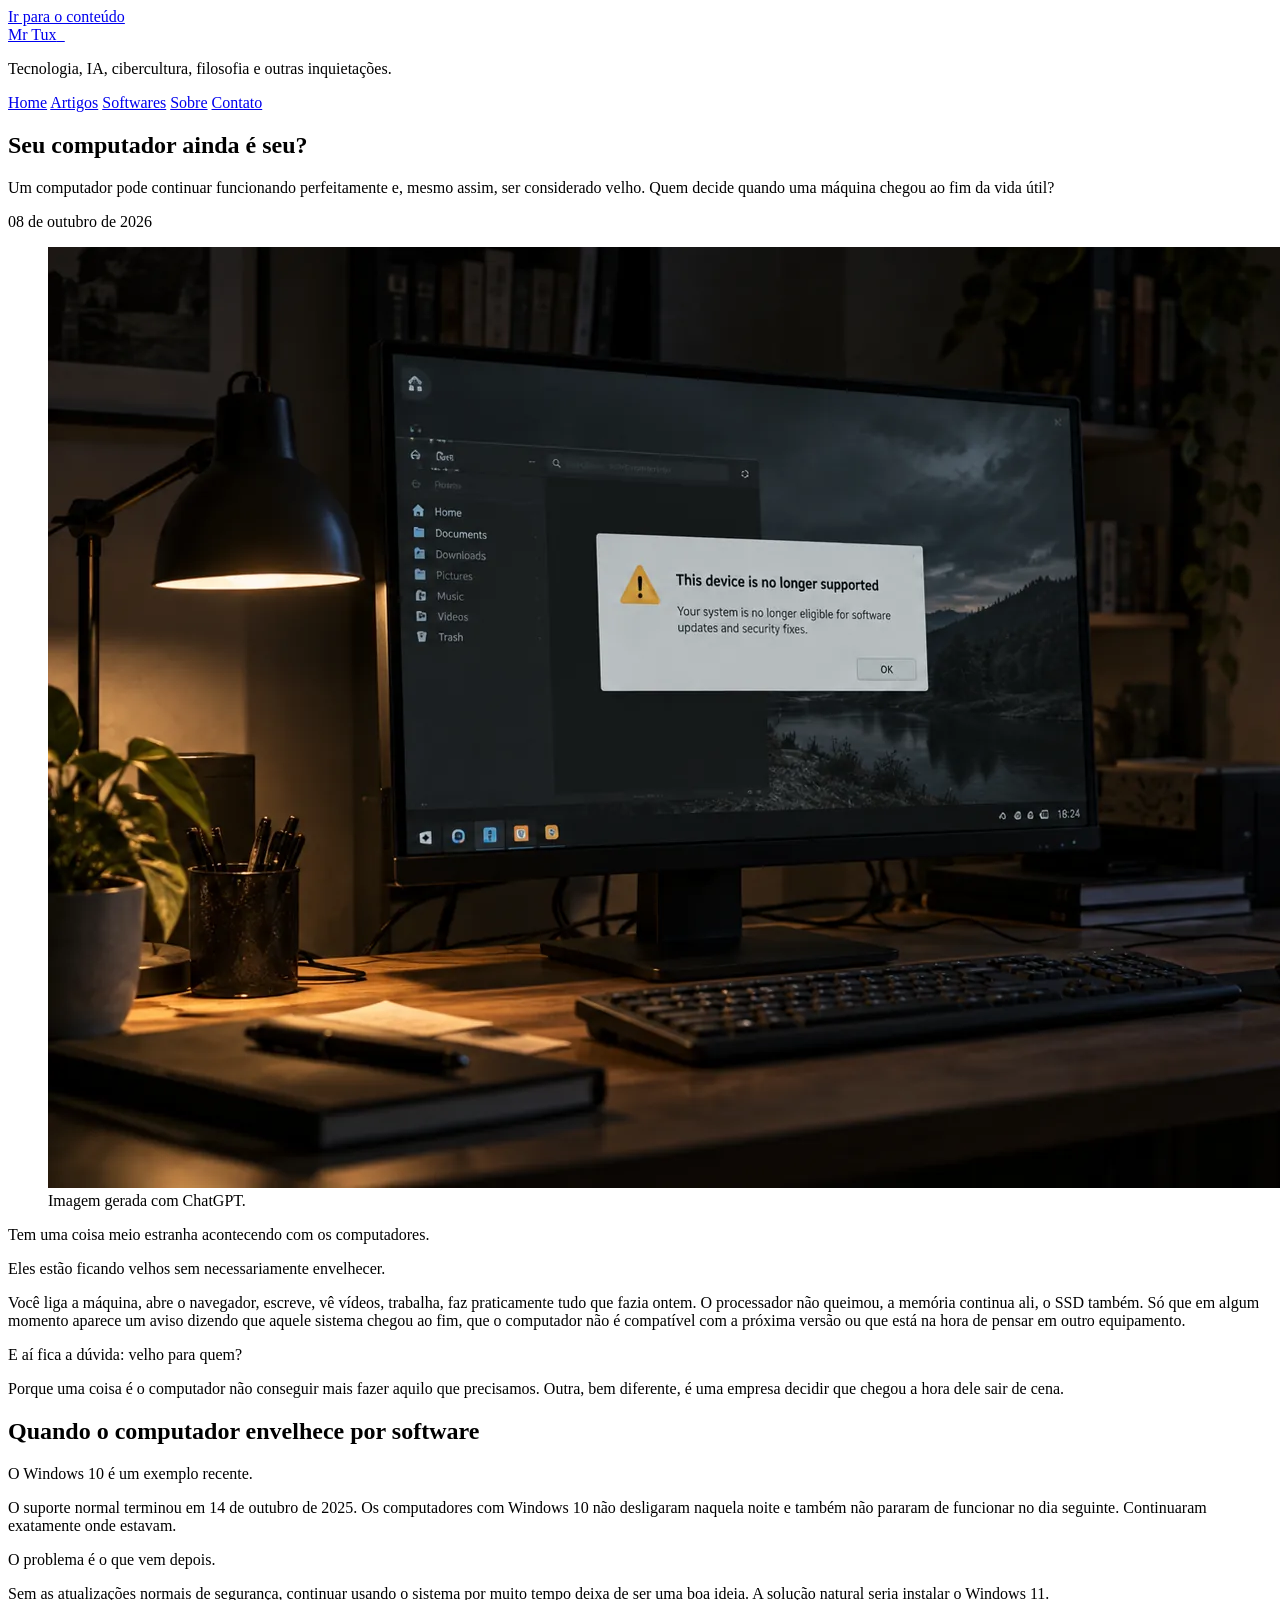
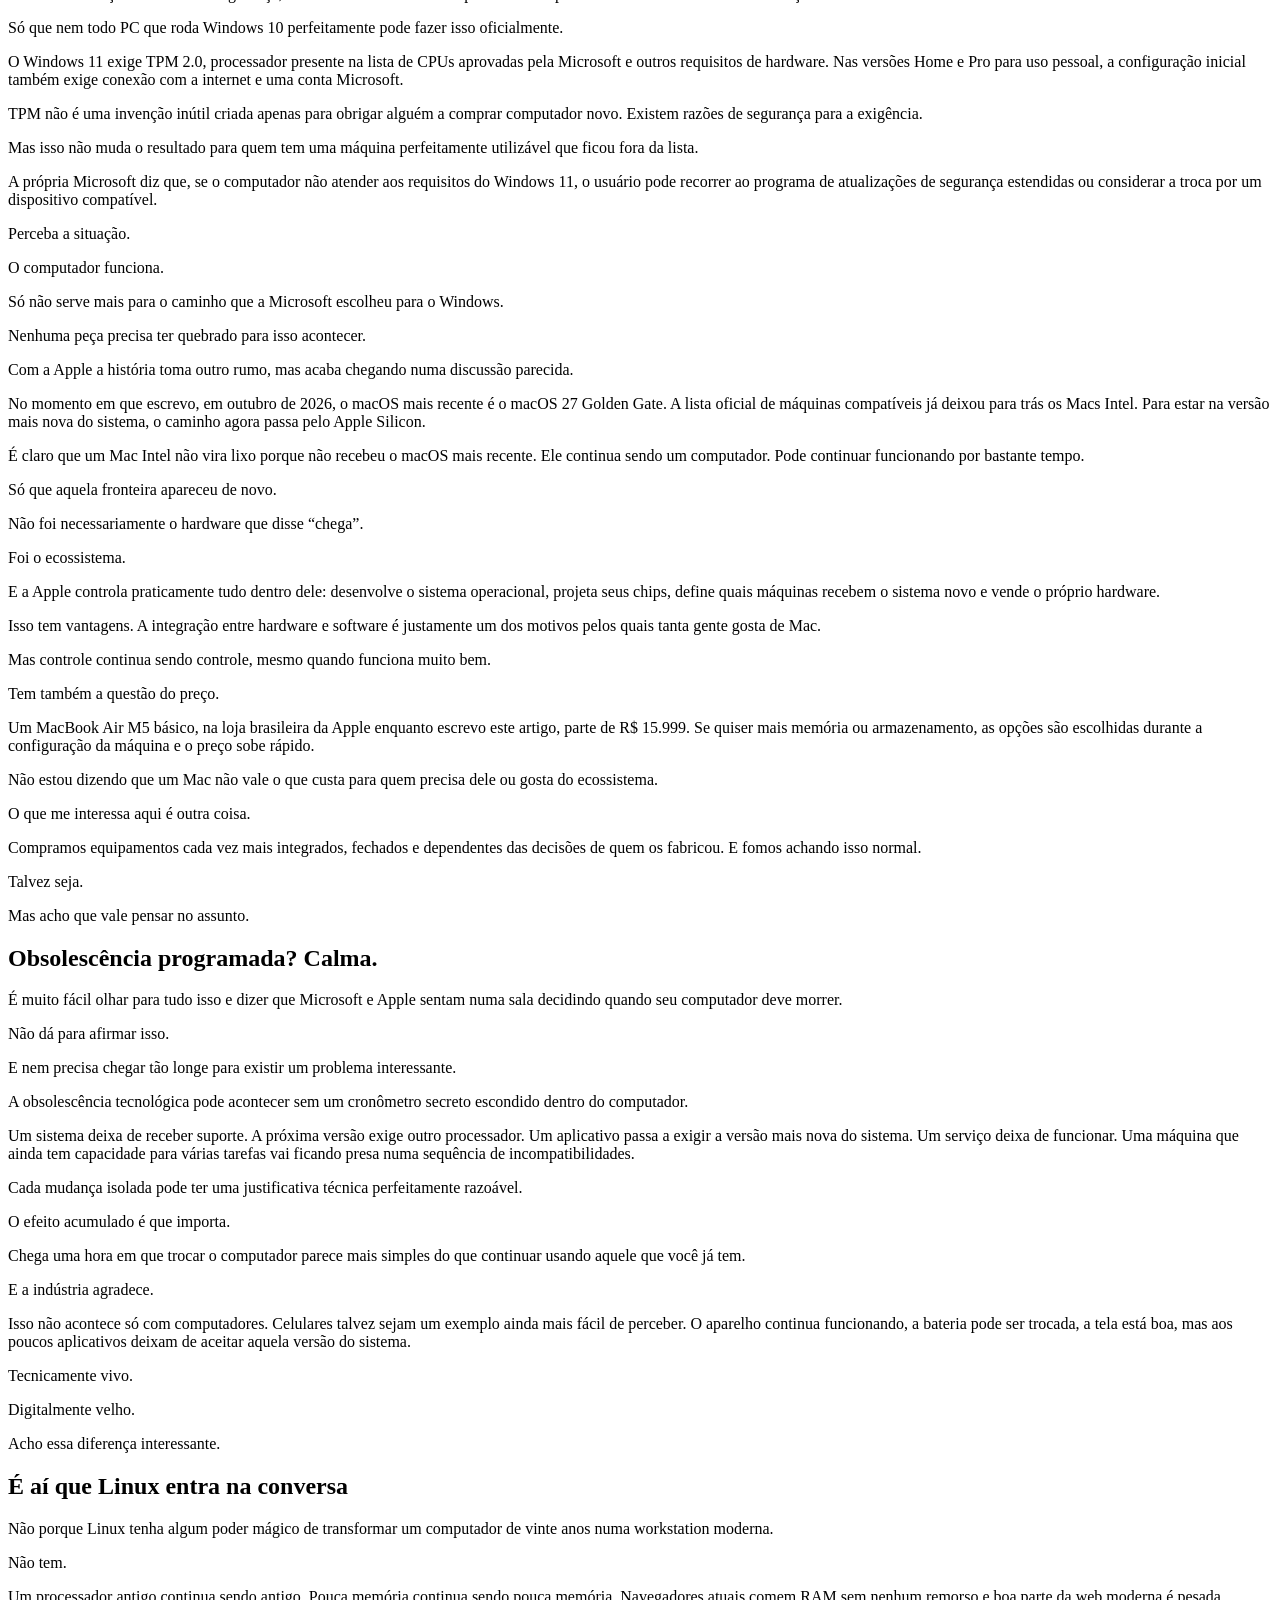
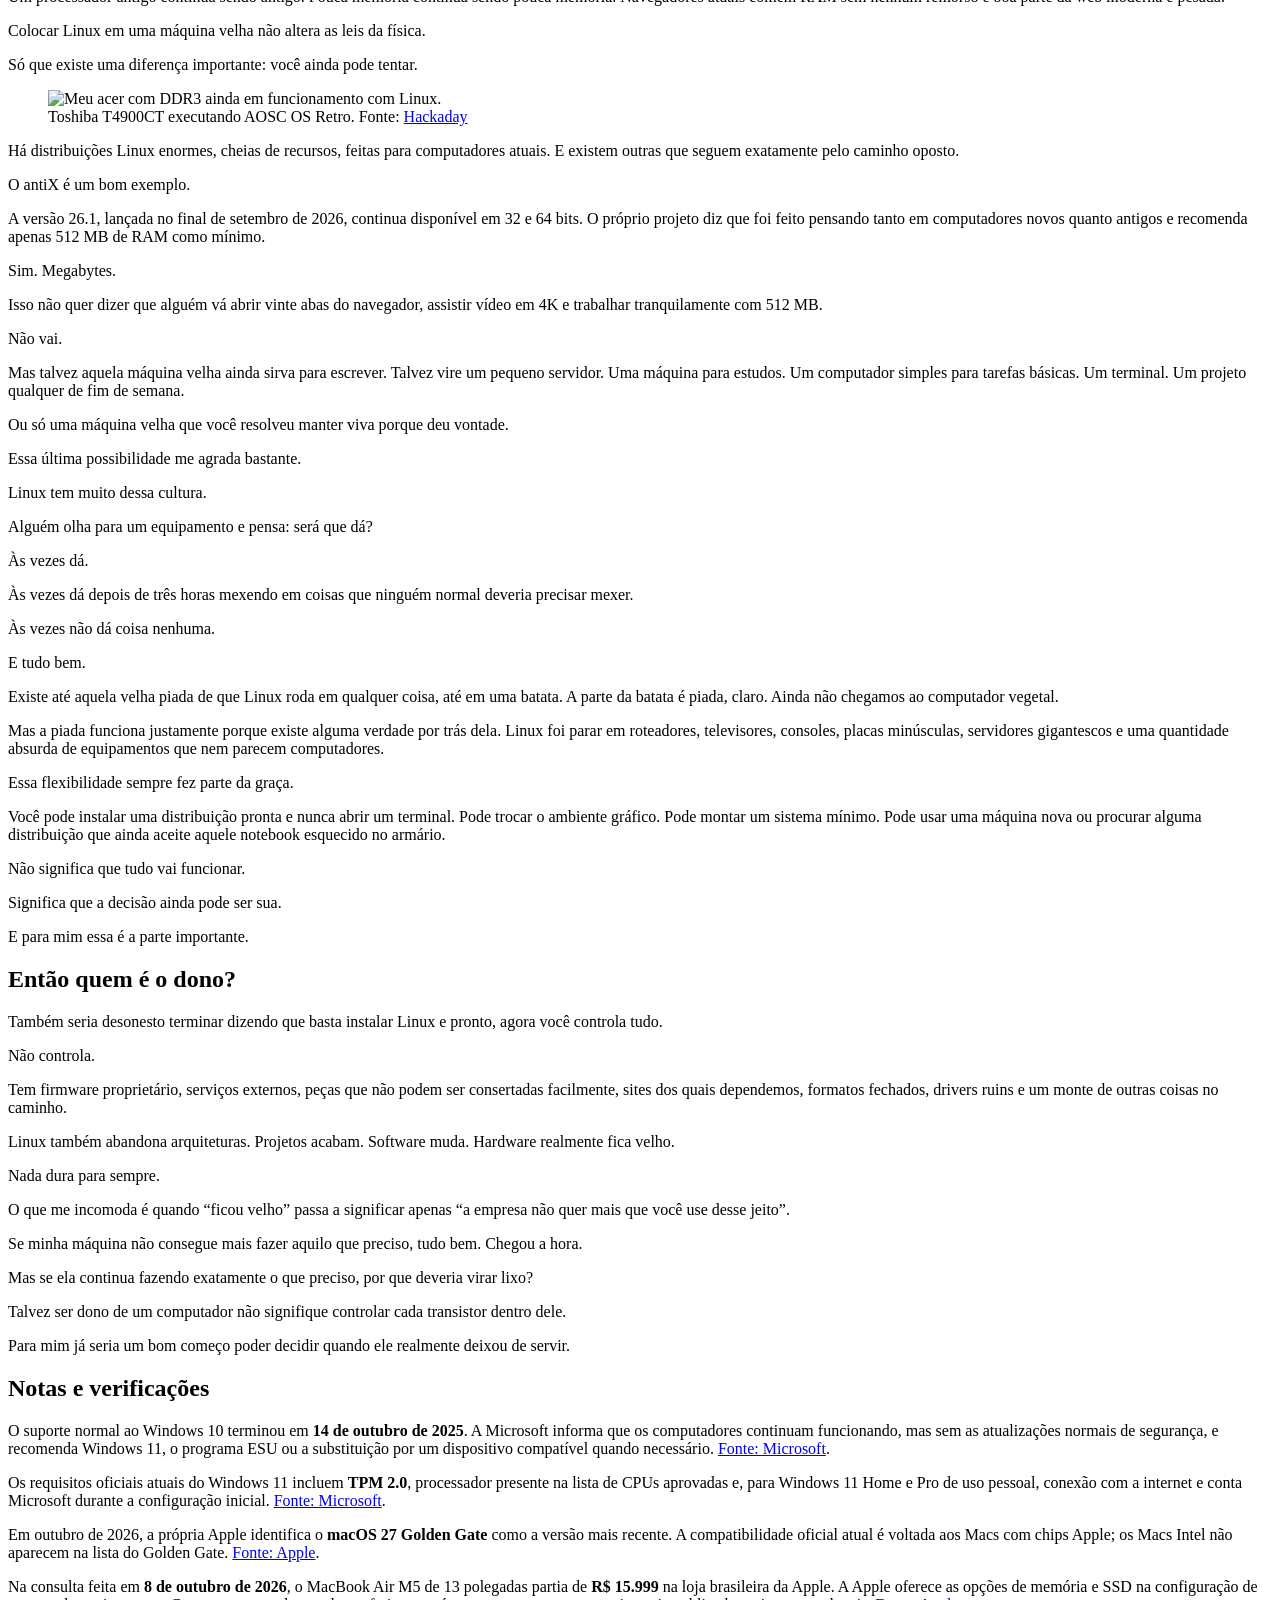
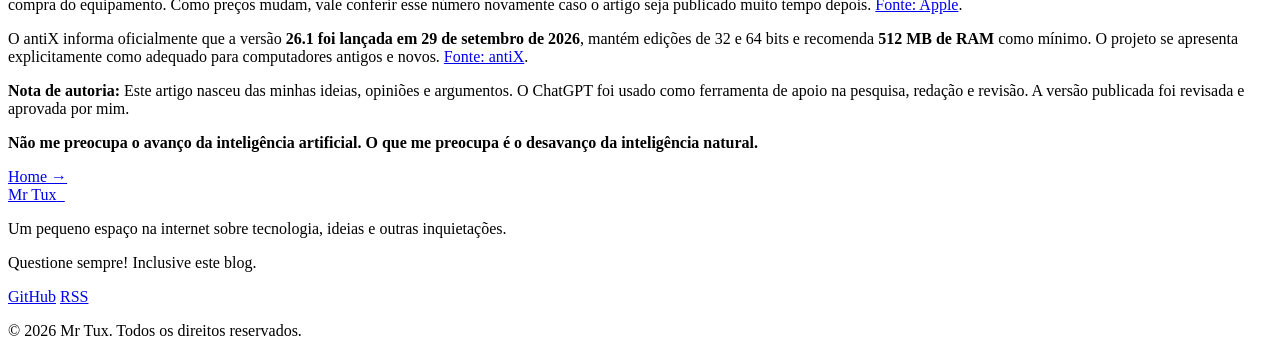
==== commit 63966fbd: "Update seu-computador-ainda-e-seu-01.html" ====
--- a/artigos/seu-computador-ainda-e-seu-01/seu-computador-ainda-e-seu-01.html
+++ b/artigos/seu-computador-ainda-e-seu-01/seu-computador-ainda-e-seu-01.html
@@ -47,8 +47,8 @@
       type="image/svg+xml"
     />
 
-    <link rel="stylesheet" href="/assets/css/main.css" />
-    <link rel="stylesheet" href="/assets/css/article.css" />
+    <link rel="stylesheet" href="../assets/css/main.css" />
+    <link rel="stylesheet" href="../assets/css/article.css" />
 
     <link
       rel="alternate"
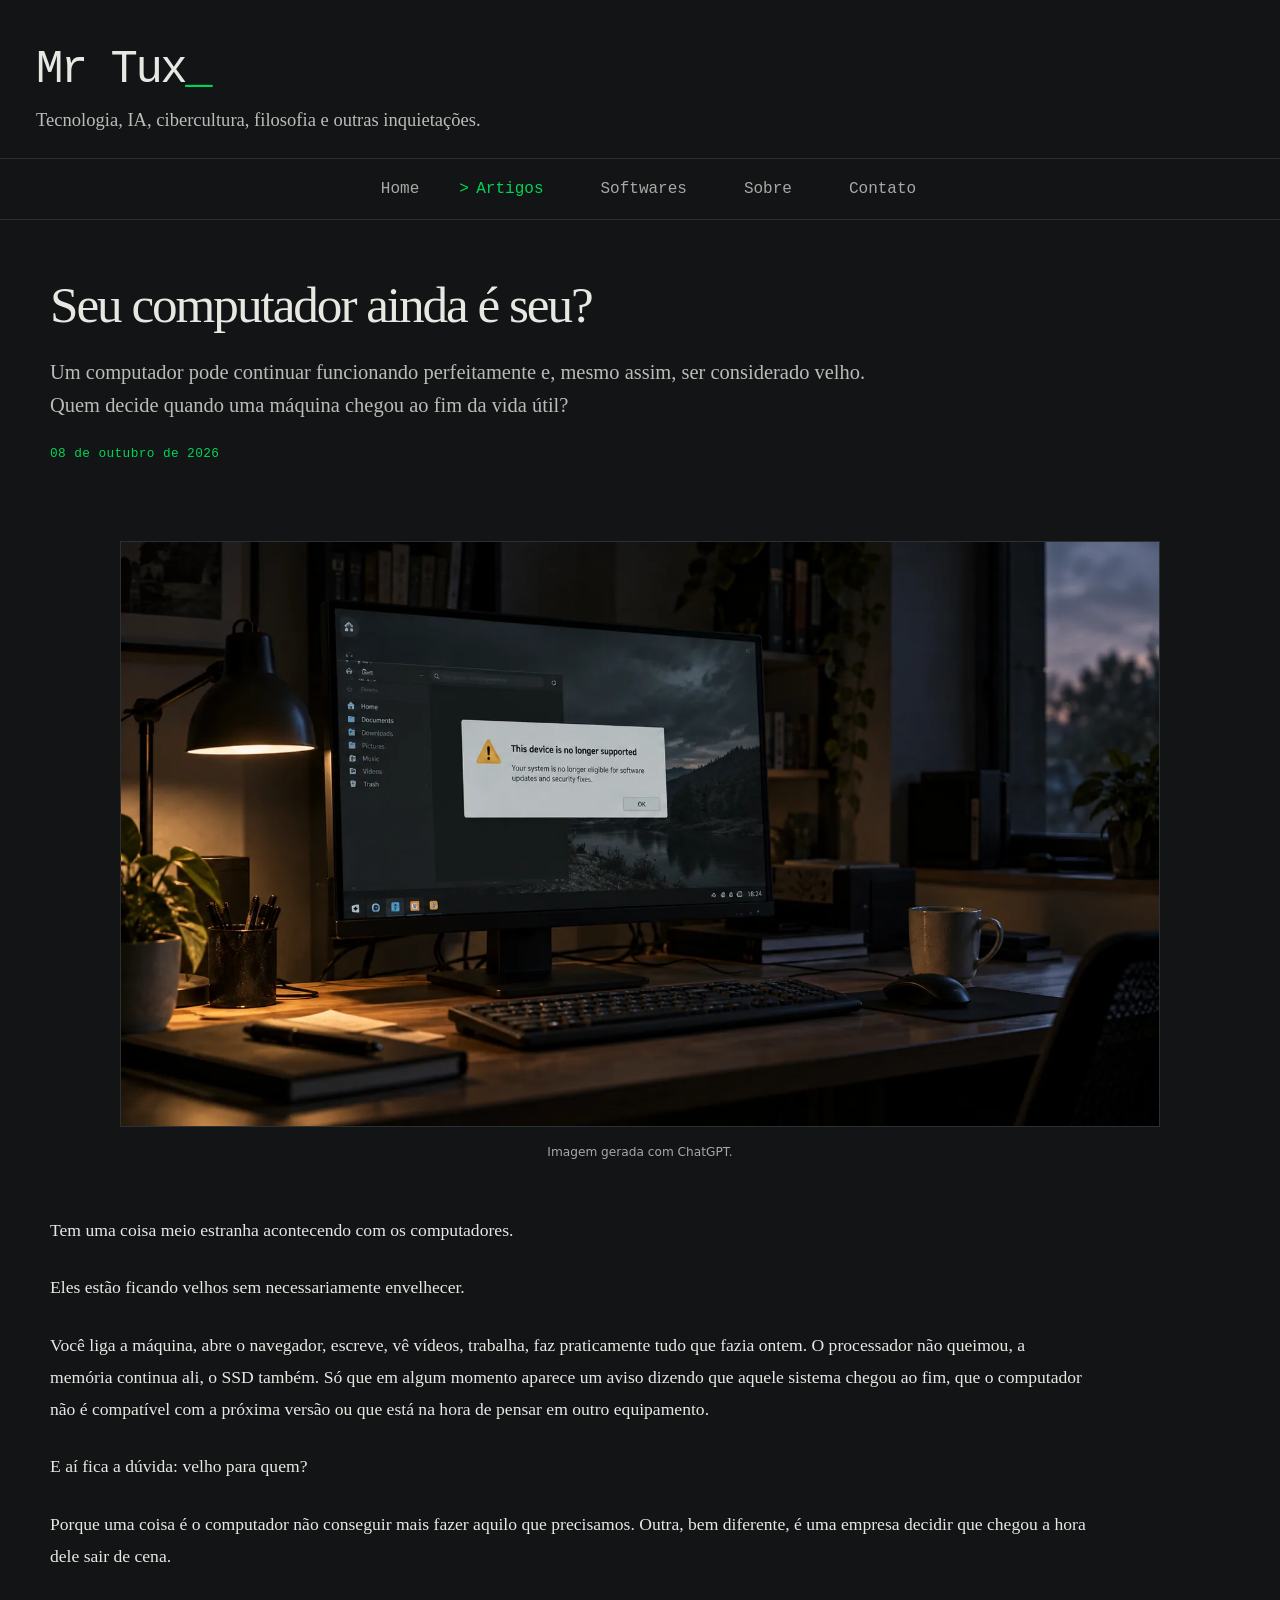
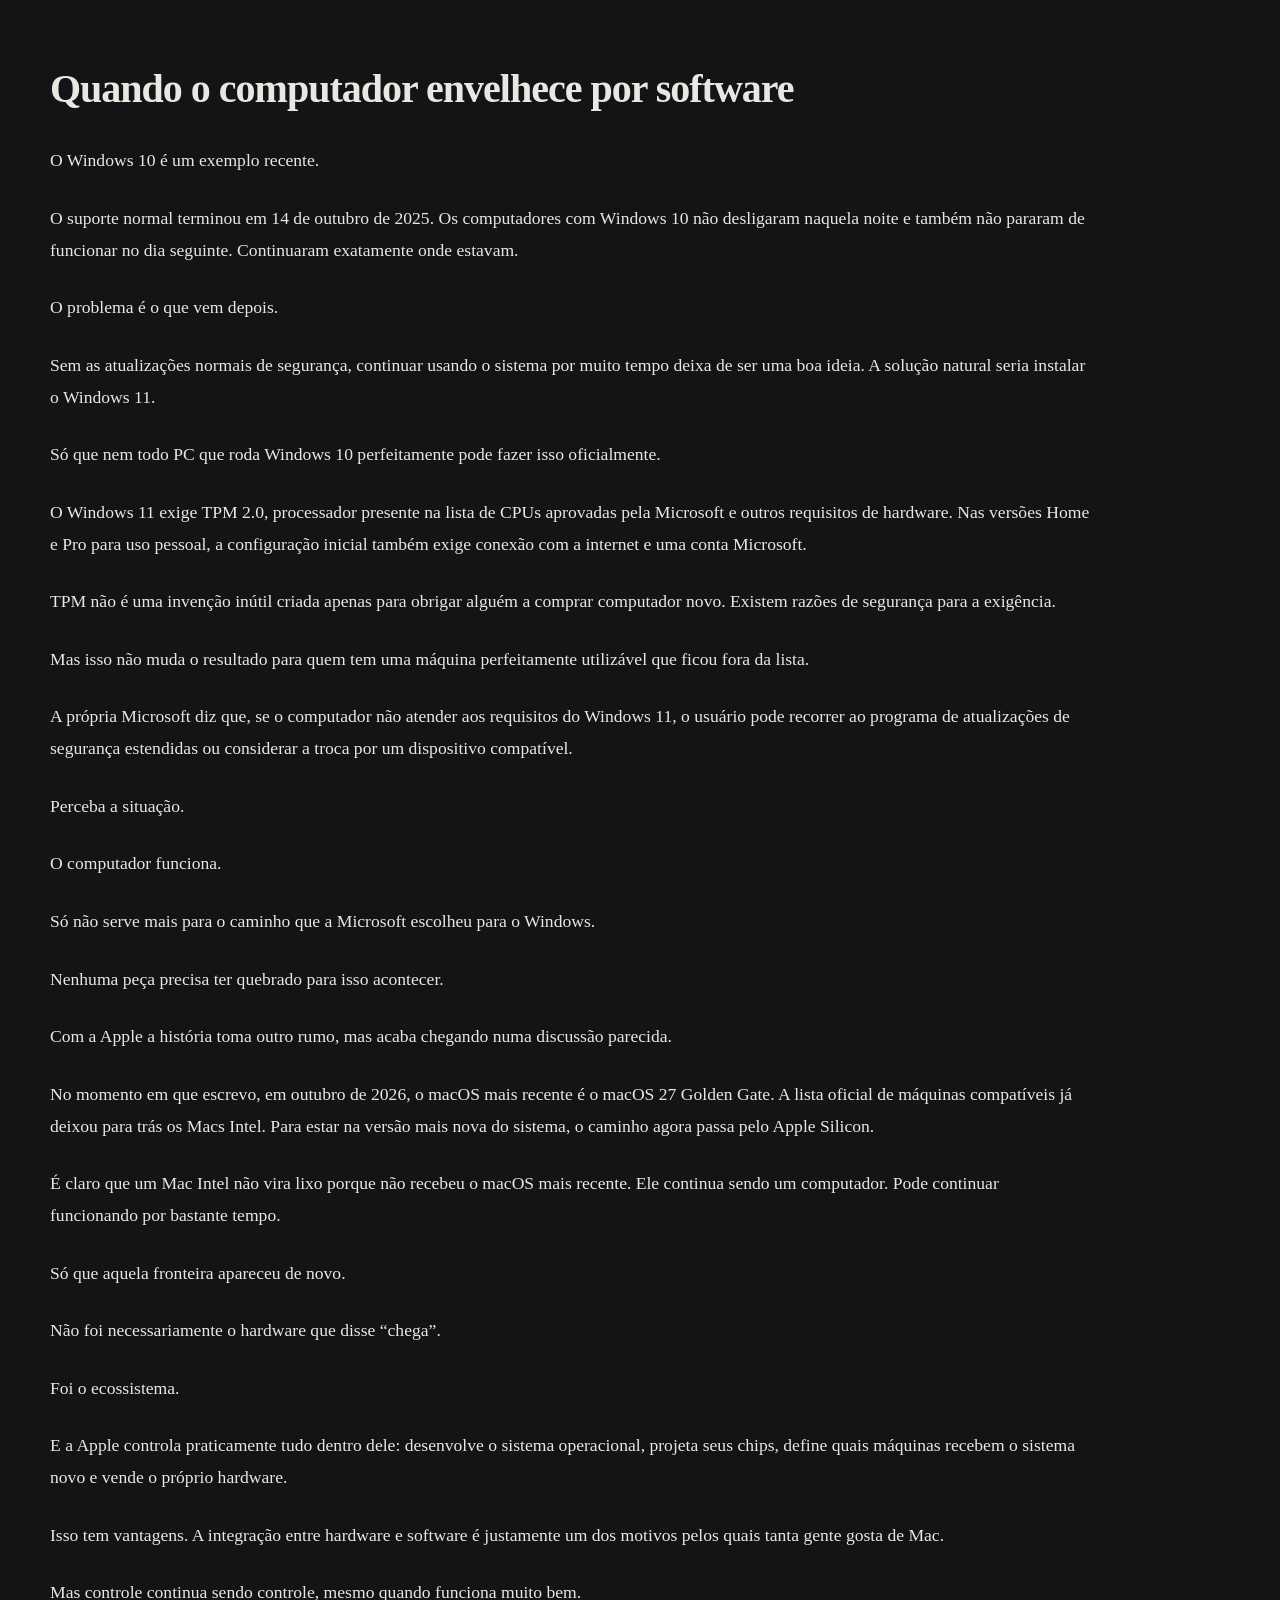
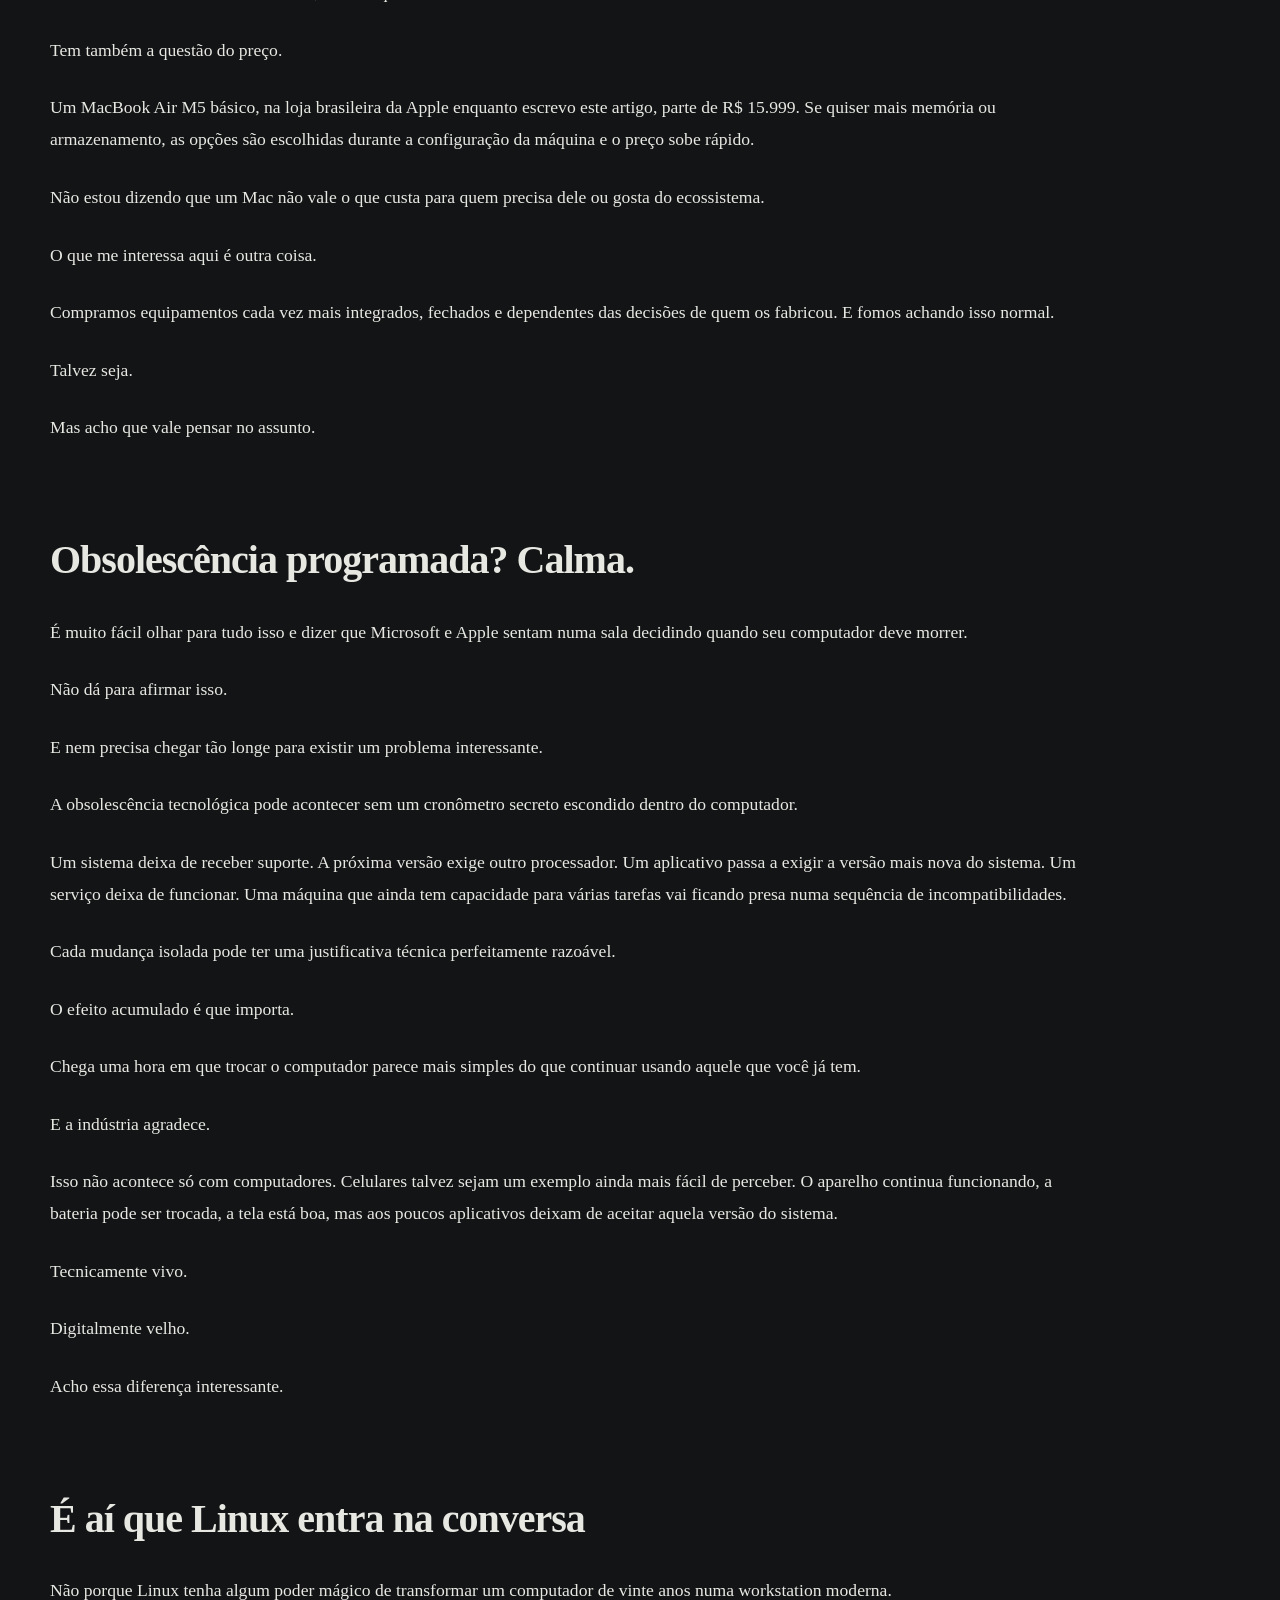
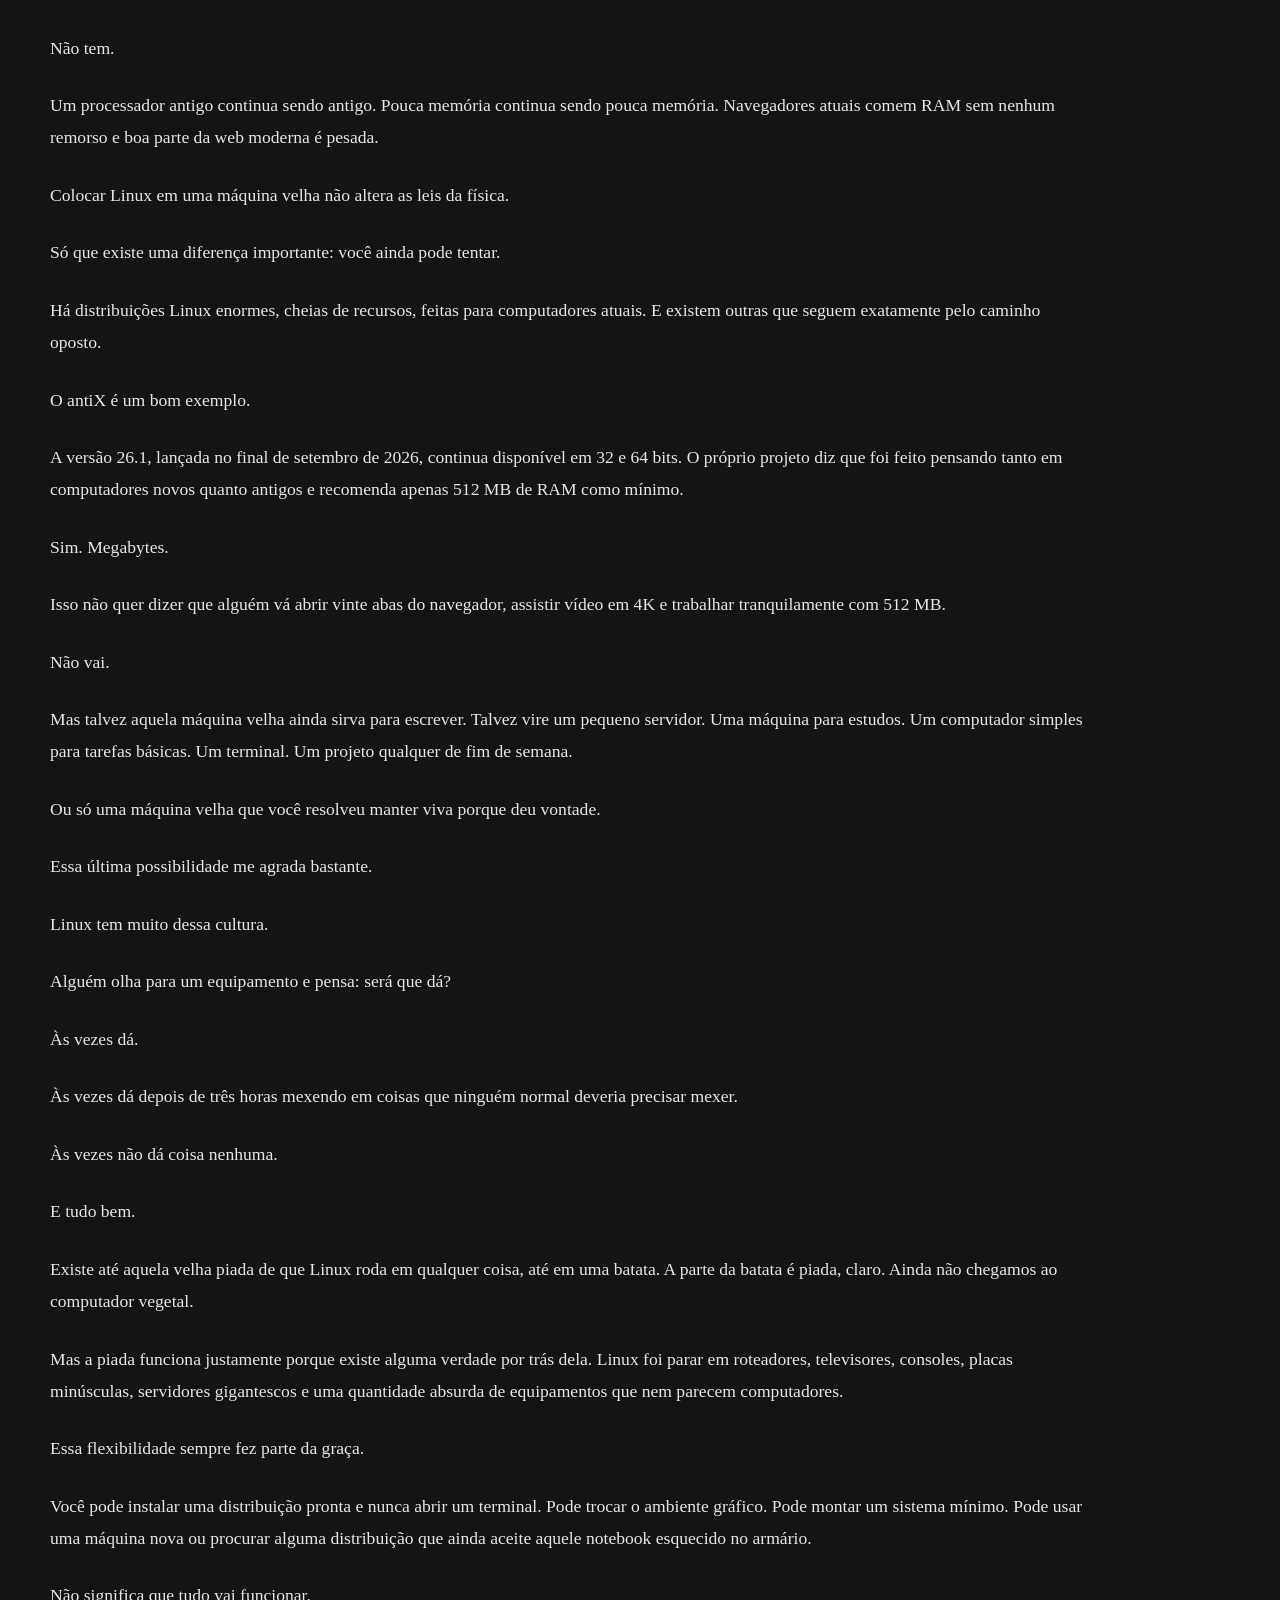
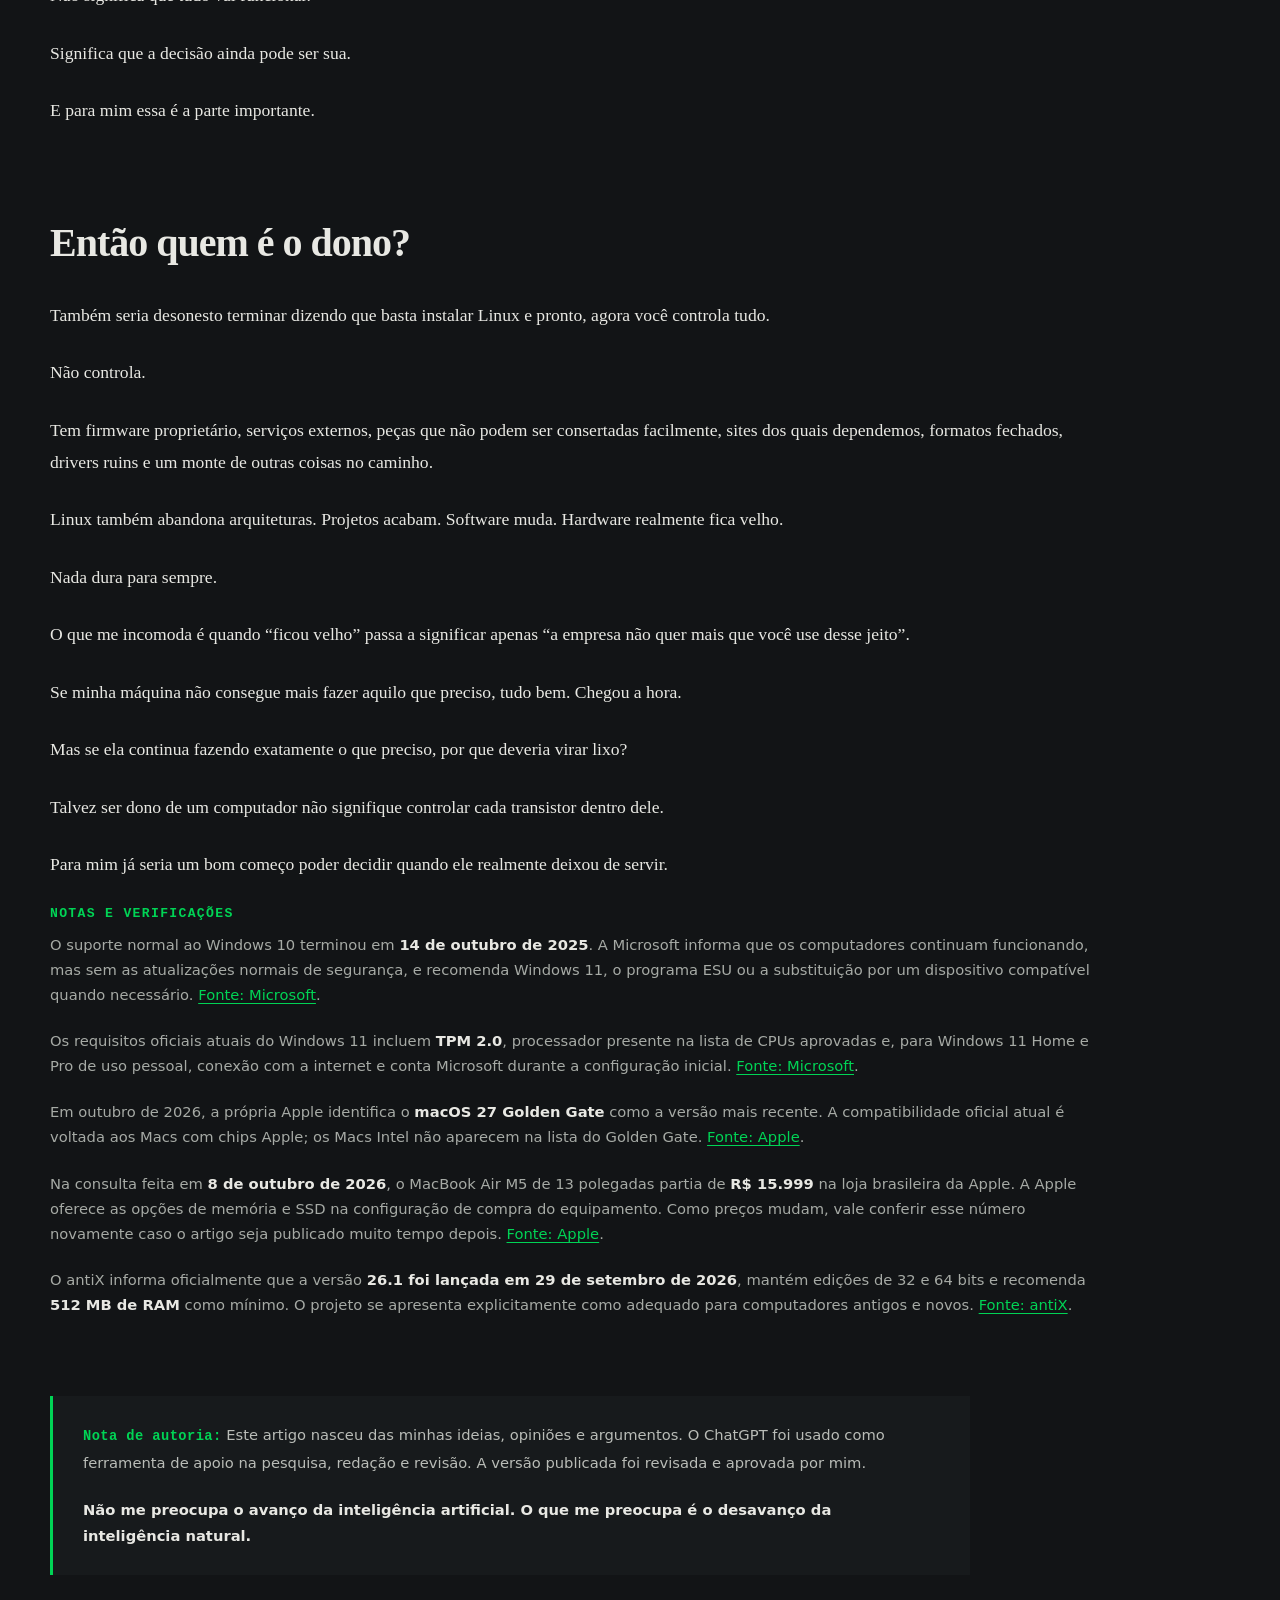
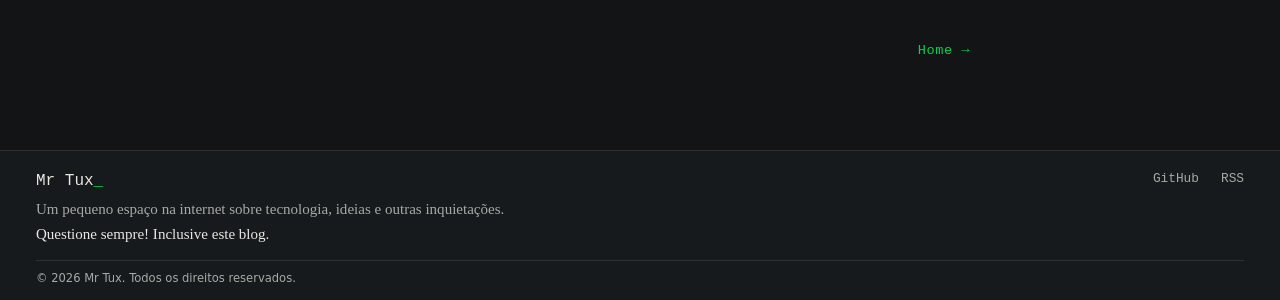
==== commit bbb2a92a: "Update seu-computador-ainda-e-seu-01.html" ====
--- a/artigos/seu-computador-ainda-e-seu-01/seu-computador-ainda-e-seu-01.html
+++ b/artigos/seu-computador-ainda-e-seu-01/seu-computador-ainda-e-seu-01.html
@@ -19,42 +19,46 @@
 
     <link
       rel="canonical"
-      href="https://alexbonnamain.github.io/artigos/seu-computador-ainda-e-seu-01/seu-computador-ainda-e-seu-01.html"
+      href="https://alexbonnamain.github.io/mrtux/artigos/seu-computador-ainda-e-seu-01/seu-computador-ainda-e-seu-01.html"
     />
 
     <meta property="og:type" content="article" />
     <meta property="og:locale" content="pt_BR" />
     <meta property="og:site_name" content="Mr Tux" />
     <meta property="og:title" content="Seu computador ainda é seu?" />
+
     <meta
       property="og:description"
       content="Um computador pode continuar funcionando perfeitamente e, mesmo assim, ser considerado velho. Quem decide quando uma máquina chegou ao fim da vida útil?"
     />
+
     <meta
       property="og:url"
-      content="https://alexbonnamain.github.io/artigos/seu-computador-ainda-e-seu-01/seu-computador-ainda-e-seu-01.html"
+      content="https://alexbonnamain.github.io/mrtux/artigos/seu-computador-ainda-e-seu-01/seu-computador-ainda-e-seu-01.html"
     />
+
     <meta
       property="og:image"
-      content="https://alexbonnamain.github.io/artigos/seu-computador-ainda-e-seu-01/01.webp"
+      content="https://alexbonnamain.github.io/mrtux/artigos/seu-computador-ainda-e-seu-01/01.webp"
     />
+
     <meta property="article:published_time" content="2026-10-08" />
     <meta name="twitter:card" content="summary_large_image" />
 
     <link
       rel="icon"
-      href="/assets/images/site/favicon.svg"
+      href="../../assets/images/site/favicon.svg"
       type="image/svg+xml"
     />
 
-    <link rel="stylesheet" href="../assets/css/main.css" />
-    <link rel="stylesheet" href="../assets/css/article.css" />
+    <link rel="stylesheet" href="../../assets/css/main.css" />
+    <link rel="stylesheet" href="../../assets/css/article.css" />
 
     <link
       rel="alternate"
       type="application/rss+xml"
       title="Mr Tux RSS"
-      href="/feed.xml"
+      href="../../feed.xml"
     />
   </head>
 
@@ -67,7 +71,7 @@
 >>> INÍCIO — LINK DE ACESSIBILIDADE
 ========================================= -->
 
-    <a class="skip-link" href="#main">Ir para o conteúdo</a>
+    <a class="skip-link" href="#main"> Ir para o conteúdo </a>
 
     <!-- =========================================
 <<< FIM — LINK DE ACESSIBILIDADE
@@ -82,7 +86,7 @@
         <div class="site-brand">
           <a
             class="site-title"
-            href="/index.html"
+            href="../../index.html"
             aria-label="Mr Tux - página inicial"
           >
             Mr Tux<span class="cursor" aria-hidden="true">_</span>
@@ -101,11 +105,11 @@
       <div class="nav-wrapper">
         <div class="site-shell">
           <nav class="main-nav" aria-label="Navegação principal">
-            <a href="/index.html">Home</a>
-            <a href="/artigos/" aria-current="page">Artigos</a>
-            <a href="/softwares/">Softwares</a>
-            <a href="/sobre/">Sobre</a>
-            <a href="/contato/">Contato</a>
+            <a href="../../index.html">Home</a>
+            <a href="../" aria-current="page">Artigos</a>
+            <a href="../../softwares/">Softwares</a>
+            <a href="../../sobre/">Sobre</a>
+            <a href="../../contato/">Contato</a>
           </nav>
         </div>
       </div>
@@ -152,20 +156,13 @@
 ========================================= -->
 
         <figure class="article-cover">
-          <picture>
-            <source
-              srcset="/artigos/seu-computador-ainda-e-seu-01/01.webp"
-              type="image/webp"
-            />
-
-            <img
-              src="/artigos/seu-computador-ainda-e-seu-01/01.png"
-              alt="Computador ainda funcional diante de uma mensagem indicando que o sistema ou o hardware deixou de ser compatível."
-              width="1672"
-              height="941"
-              fetchpriority="high"
-            />
-          </picture>
+          <img
+            src="01.webp"
+            alt="Computador ainda funcional diante de uma mensagem indicando que o sistema ou o hardware deixou de ser compatível."
+            width="1672"
+            height="941"
+            fetchpriority="high"
+          />
 
           <figcaption class="image-credit">
             Imagem gerada com ChatGPT.
@@ -436,42 +433,6 @@
             <p>
               Só que existe uma diferença importante: você ainda pode tentar.
             </p>
-
-            <!-- =========================================
->>> INÍCIO — IMAGEM:  COM LINUX
-========================================= -->
-
-            <figure class="article-figure article-figure--compact">
-              <img
-                class="article-image"
-                src="/artigos/"
-                alt="Meu acer com DDR3 ainda em funcionamento com Linux."
-                width="800"
-                height="599"
-                loading="lazy"
-                decoding="async"
-              />
-
-              <figcaption class="image-caption">
-                <span class="image-caption-text">
-                  Toshiba T4900CT executando AOSC OS Retro.
-                </span>
-
-                <span class="image-credit">
-                  Fonte:
-                  <a
-                    href="https://hackaday.com/2019/08/23/modern-linux-runs-on-ancient-toshiba/"
-                    target="_blank"
-                    rel="noopener noreferrer"
-                    >Hackaday</a
-                  >
-                </span>
-              </figcaption>
-            </figure>
-
-            <!-- =========================================
-<<< FIM — IMAGEM: TOSHIBA T4900CT COM LINUX
-========================================= -->
 
             <p>
               Há distribuições Linux enormes, cheias de recursos, feitas para
@@ -735,7 +696,7 @@
 ========================================= -->
 
         <nav class="article-navigation" aria-label="Navegação do artigo">
-          <a href="/index.html">Home →</a>
+          <a href="../../index.html"> Home → </a>
         </nav>
 
         <!-- =========================================
@@ -758,7 +719,7 @@
           <div class="footer-about">
             <a
               class="footer-title"
-              href="/index.html"
+              href="../../index.html"
               aria-label="Mr Tux - página inicial"
             >
               Mr Tux<span class="static-cursor" aria-hidden="true">_</span>
@@ -783,10 +744,11 @@
               href="https://github.com/alexbonnamain"
               target="_blank"
               rel="noopener noreferrer"
-              >GitHub</a
             >
-
-            <a href="/feed.xml">RSS</a>
+              GitHub
+            </a>
+
+            <a href="../../feed.xml"> RSS </a>
           </nav>
 
           <!-- =========================================
--- a/assets/css/main.css
+++ b/assets/css/main.css
@@ -0,0 +1,950 @@
+/*
+Mr Tux_
+
+CSS principal do blog.
+
+Escuro, simples e com pequenas referências ao terminal.
+O verde aparece nos detalhes; o conteúdo continua sendo o foco.
+
+Sem framework, sem CDN e sem fonte externa.
+*/
+
+
+/* ==========================================================
+VARIÁVEIS
+========================================================== */
+
+:root {
+color-scheme: dark;
+
+--background: #121416;
+--background-soft: #171a1c;
+
+--text: #e8e8e3;
+--text-muted: #a6aaa5;
+--text-soft: #b9bcb7;
+
+--terminal-green: #00d455;
+--terminal-green-soft: #00b847;
+
+--border: #2b3032;
+
+--font-interface: system-ui, -apple-system, BlinkMacSystemFont, "Segoe UI", sans-serif;
+--font-reading: Georgia, "Times New Roman", serif;
+--font-mono: ui-monospace, "SFMono-Regular", Menlo, Monaco, Consolas, "Liberation Mono", monospace;
+
+--site-width: 1280px;
+--home-width: 980px;
+--page-width: 760px;
+--content-width: 780px;
+}
+
+
+/* ==========================================================
+BASE
+========================================================== */
+
+*,
+*::before,
+*::after {
+box-sizing: border-box;
+}
+
+html {
+scroll-behavior: smooth;
+}
+
+body {
+min-height: 100vh;
+min-height: 100dvh;
+margin: 0;
+display: flex;
+flex-direction: column;
+background: var(--background);
+color: var(--text);
+font-family: var(--font-interface);
+font-size: 16px;
+line-height: 1.65;
+-webkit-font-smoothing: antialiased;
+text-rendering: optimizeLegibility;
+}
+
+main {
+flex: 1;
+}
+
+main:focus {
+outline: none;
+}
+
+a {
+color: inherit;
+text-decoration: none;
+}
+
+img {
+display: block;
+max-width: 100%;
+height: auto;
+}
+
+::selection {
+background: var(--terminal-green);
+color: var(--background);
+}
+
+
+/* ==========================================================
+ACESSIBILIDADE
+========================================================== */
+
+.skip-link {
+position: fixed;
+top: 12px;
+left: 12px;
+z-index: 1000;
+padding: 10px 14px;
+background: var(--terminal-green);
+color: var(--background);
+font-family: var(--font-mono);
+font-size: 0.85rem;
+transform: translateY(-160%);
+}
+
+.skip-link:focus {
+transform: translateY(0);
+}
+
+:focus-visible {
+outline: 2px solid var(--terminal-green);
+outline-offset: 4px;
+}
+
+
+/* ==========================================================
+ESTRUTURA
+========================================================== */
+
+.site-shell {
+width: min(calc(100% - 72px), var(--site-width));
+margin-inline: auto;
+}
+
+.home-column {
+width: min(100%, var(--home-width));
+}
+
+.page-column {
+width: min(100%, var(--page-width));
+}
+
+
+/* ==========================================================
+CABEÇALHO
+========================================================== */
+
+.site-header {
+border-bottom: 1px solid var(--border);
+}
+
+.site-brand {
+padding: 48px 0 24px;
+}
+
+.site-title {
+display: inline-block;
+font-family: var(--font-mono);
+font-size: clamp(2.3rem, 4vw, 2.85rem);
+font-weight: 500;
+line-height: 1;
+letter-spacing: -0.055em;
+}
+
+.site-title:hover {
+color: var(--text);
+}
+
+.site-tagline {
+max-width: 760px;
+margin: 12px 0 0;
+color: var(--text-soft);
+font-family: var(--font-reading);
+font-size: 1.16rem;
+line-height: 1.55;
+}
+
+
+/* ==========================================================
+CURSOR
+========================================================== */
+
+.cursor {
+color: var(--terminal-green);
+animation: cursor-blink 1.1s steps(2, start) infinite;
+}
+
+.static-cursor {
+color: var(--terminal-green);
+}
+
+@keyframes cursor-blink {
+50% {
+opacity: 0;
+}
+}
+
+
+/* ==========================================================
+MENU
+========================================================== */
+
+.nav-wrapper {
+border-top: 1px solid var(--border);
+}
+
+.main-nav {
+min-height: 60px;
+display: flex;
+flex-wrap: wrap;
+align-items: center;
+justify-content: center;
+gap: 12px 40px;
+font-family: var(--font-mono);
+font-size: 1rem;
+font-weight: 500;
+}
+
+.main-nav a {
+position: relative;
+padding-left: 17px;
+color: var(--text-muted);
+transition: color 140ms ease;
+}
+
+.main-nav a::before {
+content: ">";
+position: absolute;
+left: 0;
+color: transparent;
+transition: color 140ms ease;
+}
+
+.main-nav a:hover,
+.main-nav a:focus-visible,
+.main-nav a[aria-current="page"] {
+color: var(--terminal-green);
+}
+
+.main-nav a:hover::before,
+.main-nav a:focus-visible::before,
+.main-nav a[aria-current="page"]::before {
+color: var(--terminal-green);
+}
+
+
+/* ==========================================================
+HOME
+========================================================== */
+
+.home-posts {
+padding: 84px 0 110px;
+}
+
+.section-heading {
+margin-bottom: 52px;
+}
+
+.section-heading h1 {
+display: flex;
+align-items: center;
+gap: 10px;
+margin: 0;
+color: var(--text);
+font-family: var(--font-mono);
+font-size: 0.94rem;
+font-weight: 500;
+letter-spacing: 0.08em;
+text-transform: uppercase;
+}
+
+.section-heading h1 span {
+color: var(--terminal-green);
+}
+
+
+/* ==========================================================
+ÚLTIMOS ARTIGOS
+========================================================== */
+
+.home-article-list {
+width: 100%;
+border-top: 1px solid var(--border);
+}
+
+.home-article-item {
+display: grid;
+grid-template-columns: 110px minmax(0, 1fr) auto;
+align-items: center;
+gap: 24px;
+padding: 22px 0;
+border-bottom: 1px solid var(--border);
+}
+
+.home-article-date {
+color: var(--terminal-green);
+font-family: var(--font-mono);
+font-size: 0.8rem;
+line-height: 1.4;
+letter-spacing: 0.04em;
+white-space: nowrap;
+}
+
+.home-article-title {
+margin: 0;
+font-family: var(--font-reading);
+font-size: 1.2rem;
+font-weight: 500;
+line-height: 1.4;
+}
+
+.home-article-title a {
+transition: color 140ms ease;
+}
+
+.home-article-title a:hover,
+.home-article-title a:focus-visible {
+color: var(--terminal-green);
+}
+
+.home-article-link {
+display: inline-flex;
+align-items: center;
+gap: 7px;
+color: var(--text-muted);
+font-family: var(--font-mono);
+font-size: 0.82rem;
+font-weight: 500;
+white-space: nowrap;
+transition: color 140ms ease;
+}
+
+.home-article-link span {
+color: var(--terminal-green);
+transition: transform 140ms ease;
+}
+
+.home-article-link:hover,
+.home-article-link:focus-visible {
+color: var(--terminal-green);
+}
+
+.home-article-link:hover span,
+.home-article-link:focus-visible span {
+transform: translateX(3px);
+}
+
+.all-posts {
+width: 100%;
+display: flex;
+justify-content: flex-end;
+margin-top: 36px;
+}
+
+.all-posts a {
+display: inline-flex;
+align-items: center;
+gap: 8px;
+font-family: var(--font-mono);
+font-size: 0.92rem;
+font-weight: 500;
+transition: color 140ms ease;
+}
+
+.all-posts a span {
+color: var(--terminal-green);
+transition: transform 140ms ease;
+}
+
+.all-posts a:hover,
+.all-posts a:focus-visible {
+color: var(--terminal-green);
+}
+
+.all-posts a:hover span,
+.all-posts a:focus-visible span {
+transform: translateX(3px);
+}
+
+
+/* ==========================================================
+PÁGINAS INTERNAS
+========================================================== */
+
+.page-section {
+padding: 84px 0 110px;
+}
+
+.page-heading {
+margin-bottom: 46px;
+}
+
+.eyebrow {
+margin: 0 0 16px;
+color: var(--terminal-green-soft);
+font-family: var(--font-mono);
+font-size: 0.82rem;
+font-weight: 500;
+letter-spacing: 0.08em;
+text-transform: uppercase;
+}
+
+.page-heading h1 {
+margin: 0 0 14px;
+font-family: var(--font-reading);
+font-size: clamp(2.3rem, 5vw, 3.5rem);
+font-weight: 500;
+line-height: 1.1;
+letter-spacing: -0.035em;
+}
+
+.page-heading > p:not(.eyebrow) {
+max-width: 700px;
+margin: 0;
+color: var(--text-muted);
+font-family: var(--font-reading);
+font-size: 1.14rem;
+line-height: 1.75;
+}
+
+.page-content {
+color: var(--text);
+font-family: var(--font-reading);
+font-size: 1.12rem;
+line-height: 1.85;
+}
+
+.page-content p {
+margin: 0 0 1.45em;
+}
+
+.page-content p:last-child {
+margin-bottom: 0;
+}
+
+.page-content a {
+color: var(--terminal-green-soft);
+text-decoration: underline;
+text-decoration-thickness: 1px;
+text-underline-offset: 0.18em;
+}
+
+.page-content a:hover,
+.page-content a:focus-visible {
+color: var(--terminal-green);
+}
+
+
+/* ==========================================================
+ÍNDICE DE ARTIGOS
+========================================================== */
+
+.article-index {
+width: 100%;
+}
+
+.article-index-item {
+display: flex;
+align-items: center;
+justify-content: space-between;
+gap: 32px;
+padding: 22px 0;
+border-bottom: 1px solid var(--border);
+}
+
+.article-index-item:first-child {
+border-top: 1px solid var(--border);
+}
+
+.article-index-item h2 {
+margin: 0;
+font-family: var(--font-reading);
+font-size: 1.2rem;
+font-weight: 500;
+line-height: 1.4;
+}
+
+.article-index-item h2 a {
+transition: color 140ms ease;
+}
+
+.article-index-item h2 a:hover,
+.article-index-item h2 a:focus-visible {
+color: var(--terminal-green);
+}
+
+.article-index-link {
+flex-shrink: 0;
+color: var(--text-muted);
+font-family: var(--font-mono);
+font-size: 0.82rem;
+font-weight: 500;
+transition: color 140ms ease;
+}
+
+.article-index-link span {
+color: var(--terminal-green);
+}
+
+.article-index-link:hover,
+.article-index-link:focus-visible {
+color: var(--terminal-green);
+}
+
+
+/* ==========================================================
+NAVEGAÇÃO DE PÁGINAS
+========================================================== */
+
+.page-navigation {
+display: flex;
+justify-content: flex-end;
+margin-top: 38px;
+}
+
+.page-navigation a {
+color: var(--terminal-green);
+font-family: var(--font-mono);
+font-size: 0.85rem;
+font-weight: 500;
+letter-spacing: 0.04em;
+text-decoration: none;
+}
+
+.page-navigation a:hover,
+.page-navigation a:focus-visible {
+color: var(--terminal-green-soft);
+}
+
+
+/* ==========================================================
+SOBRE
+========================================================== */
+
+.about-layout {
+width: min(100%, 1160px);
+display: grid;
+grid-template-columns: 340px minmax(0, 720px);
+align-items: start;
+gap: 64px;
+margin-inline: auto;
+}
+
+.about-photo {
+grid-column: 1;
+grid-row: 1;
+position: sticky;
+top: 42px;
+margin: 0;
+}
+
+.about-content {
+grid-column: 2;
+grid-row: 1;
+min-width: 0;
+max-width: 720px;
+}
+
+.about-content .page-heading {
+margin-bottom: 42px;
+}
+
+.about-content .page-heading h1 {
+font-size: clamp(2.5rem, 4vw, 3.2rem);
+}
+
+.about-photo picture {
+display: block;
+}
+
+.about-photo img {
+width: 100%;
+aspect-ratio: 4 / 5;
+object-fit: cover;
+object-position: center;
+border: 1px solid var(--border);
+background: var(--background-soft);
+}
+
+.about-photo::after {
+content: "";
+display: block;
+width: 64px;
+height: 2px;
+margin-top: 18px;
+background: var(--terminal-green);
+}
+
+
+/* ==========================================================
+RODAPÉ
+========================================================== */
+
+.site-footer {
+padding: 16px 0 14px;
+border-top: 1px solid var(--border);
+background: var(--background-soft);
+}
+
+.footer-top {
+display: flex;
+align-items: flex-start;
+justify-content: space-between;
+gap: 36px;
+}
+
+.footer-about {
+max-width: 620px;
+}
+
+.footer-title {
+display: inline-block;
+font-family: var(--font-mono);
+font-size: 1rem;
+font-weight: 500;
+line-height: 1.35;
+}
+
+.footer-title:hover {
+color: var(--text);
+}
+
+.footer-description {
+max-width: 580px;
+margin: 6px 0 0;
+color: var(--text-muted);
+font-family: var(--font-reading);
+font-size: 0.94rem;
+line-height: 1.45;
+}
+
+.footer-question {
+margin: 3px 0 0;
+color: var(--text);
+font-family: var(--font-reading);
+font-size: 0.94rem;
+line-height: 1.45;
+}
+
+.footer-links {
+display: flex;
+flex-wrap: wrap;
+align-items: center;
+gap: 22px;
+padding-top: 1px;
+font-family: var(--font-mono);
+font-size: 0.8rem;
+font-weight: 500;
+}
+
+.footer-links a {
+color: var(--text-muted);
+transition: color 140ms ease;
+}
+
+.footer-links a:hover,
+.footer-links a:focus-visible {
+color: var(--terminal-green);
+}
+
+.footer-end {
+margin-top: 14px;
+padding-top: 10px;
+border-top: 1px solid var(--border);
+}
+
+.footer-copyright {
+margin: 0;
+color: var(--text-muted);
+font-size: 0.72rem;
+line-height: 1.35;
+}
+
+
+/* ==========================================================
+TABLETS
+========================================================== */
+
+@media (max-width: 900px) {
+
+.about-layout {
+grid-template-columns: 280px minmax(0, 1fr);
+gap: 50px;
+}
+
+}
+
+
+/* ==========================================================
+TABLETS PEQUENOS
+========================================================== */
+
+@media (max-width: 760px) {
+
+.site-shell {
+width: min(calc(100% - 34px), var(--site-width));
+}
+
+.site-brand {
+padding: 40px 0 24px;
+}
+
+.site-title {
+font-size: 2.35rem;
+}
+
+.site-tagline {
+font-size: 1.07rem;
+}
+
+.main-nav {
+min-height: auto;
+padding: 18px 0;
+gap: 12px 28px;
+font-size: 0.95rem;
+}
+
+.home-posts,
+.page-section {
+padding: 66px 0 84px;
+}
+
+.section-heading {
+margin-bottom: 44px;
+}
+
+.home-article-item {
+grid-template-columns: 94px minmax(0, 1fr);
+gap: 8px 20px;
+}
+
+.home-article-link {
+grid-column: 2;
+justify-self: start;
+}
+
+.all-posts {
+justify-content: flex-start;
+}
+
+.about-layout {
+display: flex;
+flex-direction: column;
+width: 100%;
+gap: 40px;
+margin-inline: 0;
+}
+
+.about-content {
+display: contents;
+}
+
+.about-content .page-heading {
+order: 1;
+width: 100%;
+margin-bottom: 0;
+}
+
+.about-content .page-heading h1 {
+font-size: clamp(2.3rem, 9vw, 3rem);
+}
+
+.about-photo {
+position: static;
+order: 2;
+width: min(100%, 420px);
+}
+
+.about-content .page-content {
+order: 3;
+width: 100%;
+}
+
+.about-content .page-navigation {
+order: 4;
+width: 100%;
+}
+
+.site-footer {
+padding: 16px 0 13px;
+}
+
+.footer-top {
+display: block;
+}
+
+.footer-links {
+margin-top: 14px;
+padding-top: 0;
+}
+
+.footer-end {
+margin-top: 13px;
+padding-top: 9px;
+}
+
+}
+
+
+/* ==========================================================
+CELULARES
+========================================================== */
+
+@media (max-width: 600px) {
+
+.article-index-item {
+align-items: flex-start;
+flex-direction: column;
+gap: 8px;
+padding: 20px 0;
+}
+
+.article-index-item h2 {
+font-size: 1.1rem;
+}
+
+}
+
+
+@media (max-width: 480px) {
+
+.site-shell {
+width: min(calc(100% - 28px), var(--site-width));
+}
+
+.site-brand {
+padding: 34px 0 22px;
+}
+
+.site-title {
+font-size: 2.05rem;
+}
+
+.site-tagline {
+margin-top: 12px;
+font-size: 1rem;
+}
+
+.main-nav {
+justify-content: center;
+gap: 12px 20px;
+padding: 16px 0;
+font-size: 0.9rem;
+}
+
+.main-nav a {
+padding-left: 14px;
+}
+
+.home-posts {
+padding-top: 54px;
+}
+
+.section-heading h1 {
+font-size: 0.88rem;
+}
+
+.home-article-item {
+display: flex;
+align-items: flex-start;
+flex-direction: column;
+gap: 7px;
+padding: 19px 0;
+}
+
+.home-article-date {
+font-size: 0.76rem;
+}
+
+.home-article-title {
+font-size: 1.12rem;
+}
+
+.home-article-link {
+margin-top: 2px;
+font-size: 0.8rem;
+}
+
+.about-layout {
+gap: 32px;
+}
+
+.about-photo {
+width: 100%;
+}
+
+.about-photo::after {
+width: 48px;
+margin-top: 14px;
+}
+
+.site-footer {
+padding: 14px 0 12px;
+}
+
+.footer-title {
+font-size: 0.96rem;
+}
+
+.footer-description,
+.footer-question {
+font-size: 0.9rem;
+line-height: 1.4;
+}
+
+.footer-description {
+margin-top: 5px;
+}
+
+.footer-question {
+margin-top: 3px;
+}
+
+.footer-links {
+margin-top: 13px;
+gap: 18px;
+font-size: 0.78rem;
+}
+
+.footer-end {
+margin-top: 12px;
+padding-top: 8px;
+}
+
+.footer-copyright {
+font-size: 0.7rem;
+}
+
+}
+
+
+/* ==========================================================
+REDUÇÃO DE MOVIMENTO
+========================================================== */
+
+@media (prefers-reduced-motion: reduce) {
+
+html {
+scroll-behavior: auto;
+}
+
+.cursor {
+animation: none;
+}
+
+*,
+*::before,
+*::after {
+transition-duration: 0.01ms;
+}
+
+}
--- a/assets/css/article.css
+++ b/assets/css/article.css
@@ -0,0 +1,657 @@
+/*
+Mr Tux_
+article.css
+
+Padrão visual de todos os artigos.
+
+Fundo escuro contínuo.
+Sem caixas claras.
+*/
+
+
+/* ==========================================================
+VARIÁVEIS
+========================================================== */
+
+:root {
+--article-text: var(--text);
+--article-muted: var(--text-muted);
+--article-soft: var(--text-soft);
+--article-border: var(--border);
+--article-accent: var(--terminal-green);
+--article-accent-soft: var(--terminal-green-soft);
+--article-code-background: #0d0f10;
+}
+
+
+/* ==========================================================
+ESTRUTURA
+========================================================== */
+
+.article-shell {
+width: min(calc(100% - 48px), 1180px);
+margin: 58px auto 90px;
+color: var(--article-text);
+}
+
+
+/* ==========================================================
+CABEÇALHO DO ARTIGO
+========================================================== */
+
+.article-header {
+width: min(100%, 960px);
+padding: 0 0 38px;
+}
+
+.article-title {
+max-width: 920px;
+margin: 0;
+color: var(--article-text);
+font-family: var(--font-reading);
+font-size: clamp(2.2rem, 4vw, 3.35rem);
+font-weight: 500;
+line-height: 1.04;
+letter-spacing: -0.04em;
+text-wrap: balance;
+}
+
+.article-description {
+max-width: 860px;
+margin: 24px 0 0;
+color: var(--article-soft);
+font-family: var(--font-reading);
+font-size: clamp(1.12rem, 1.8vw, 1.28rem);
+line-height: 1.65;
+}
+
+.article-date {
+margin: 22px 0 0;
+color: var(--terminal-green);
+font-family: var(--font-mono);
+font-size: 0.8rem;
+line-height: 1.4;
+letter-spacing: 0.03em;
+}
+
+
+/* ==========================================================
+CAPA PRINCIPAL
+========================================================== */
+
+.article-cover {
+width: min(100%, 1040px);
+margin: 40px auto 0;
+padding: 0;
+}
+
+.article-cover picture {
+display: block;
+}
+
+.article-cover img {
+display: block;
+width: 100%;
+height: auto;
+margin: 0;
+border: 1px solid var(--article-border);
+}
+
+
+/* ==========================================================
+CORPO DO ARTIGO
+========================================================== */
+
+.article-content {
+width: min(100%, 1040px);
+margin: 0;
+padding: 52px 0 20px;
+color: var(--article-text);
+font-family: var(--font-reading);
+font-size: 1.1rem;
+line-height: 1.82;
+}
+
+.article-content p {
+margin: 0 0 1.45em;
+}
+
+.article-content section {
+margin: 0;
+padding: 0;
+}
+
+
+/* ==========================================================
+TÍTULOS INTERNOS
+========================================================== */
+
+.article-content h2,
+.article-content h3,
+.article-content h4 {
+color: var(--article-text);
+font-family: var(--font-reading);
+text-wrap: balance;
+}
+
+.article-content h2 {
+margin: 2.35em 0 0.8em;
+font-size: clamp(1.85rem, 3.5vw, 2.5rem);
+font-weight: 600;
+line-height: 1.16;
+letter-spacing: -0.025em;
+}
+
+.article-content h3 {
+margin: 2em 0 0.7em;
+font-size: clamp(1.35rem, 2.8vw, 1.8rem);
+font-weight: 600;
+line-height: 1.25;
+}
+
+.article-content h4 {
+margin: 1.7em 0 0.65em;
+font-size: 1.15rem;
+font-weight: 700;
+line-height: 1.35;
+}
+
+.article-content section:first-child h2:first-child {
+margin-top: 0;
+}
+
+
+/* ==========================================================
+LINKS E ÊNFASE
+========================================================== */
+
+.article-content a {
+color: var(--article-accent);
+text-decoration: underline;
+text-decoration-thickness: 1px;
+text-underline-offset: 0.2em;
+}
+
+.article-content a:hover,
+.article-content a:focus-visible {
+color: var(--article-accent-soft);
+}
+
+.article-content strong {
+color: var(--article-text);
+font-weight: 700;
+}
+
+.article-content em {
+font-style: italic;
+}
+
+
+/* ==========================================================
+LISTAS
+========================================================== */
+
+.article-content ul,
+.article-content ol {
+margin: 0 0 1.6em;
+padding-left: 1.7em;
+}
+
+.article-content li {
+margin: 0.45em 0;
+padding-left: 0.2em;
+}
+
+.article-content li::marker {
+color: var(--article-accent);
+}
+
+
+/* ==========================================================
+CITAÇÕES
+========================================================== */
+
+.article-content blockquote {
+margin: 2.2em 0;
+padding: 0.25em 0 0.25em 1.4em;
+border-left: 3px solid var(--article-accent);
+color: var(--article-soft);
+font-size: 1.17rem;
+line-height: 1.7;
+}
+
+.article-content blockquote p:last-child {
+margin-bottom: 0;
+}
+
+
+/* ==========================================================
+CÓDIGO E TECLAS
+========================================================== */
+
+.article-content code,
+.article-content kbd {
+font-family: var(--font-mono);
+font-size: 0.9em;
+}
+
+.article-content code {
+padding: 0.14em 0.34em;
+background: var(--background-soft);
+border: 1px solid var(--article-border);
+border-radius: 3px;
+}
+
+.article-content kbd {
+display: inline-block;
+padding: 0.1em 0.42em;
+background: var(--background-soft);
+border: 1px solid var(--article-border);
+border-bottom-width: 2px;
+border-radius: 4px;
+color: var(--article-text);
+}
+
+.article-content pre {
+max-width: 100%;
+margin: 2.2em 0;
+padding: 22px 24px;
+overflow-x: auto;
+background: var(--article-code-background);
+color: var(--article-text);
+border: 1px solid var(--article-border);
+line-height: 1.65;
+tab-size: 4;
+}
+
+.article-content pre code {
+display: block;
+min-width: max-content;
+padding: 0;
+background: transparent;
+border: 0;
+border-radius: 0;
+color: inherit;
+font-size: 0.92rem;
+}
+
+
+/* ==========================================================
+IMAGENS
+========================================================== */
+
+/* Figura padrão para imagens inseridas no corpo do texto. */
+.article-content figure {
+width: min(100%, 820px);
+margin: 2.8em auto;
+}
+
+/*
+Figura compacta.
+A classe controla o tamanho visual da imagem.
+Os atributos width/height do HTML mantêm as dimensões reais do arquivo.
+*/
+.article-content figure.article-figure--compact {
+width: min(100%, 500px);
+}
+
+.article-content figure img,
+.article-image {
+display: block;
+width: 100%;
+max-width: 100%;
+height: auto;
+margin: 0;
+}
+
+.article-content figure.image-wide {
+width: min(calc(100vw - 48px), 1040px);
+margin-left: 50%;
+transform: translateX(-50%);
+}
+
+.image-wide {
+width: 100%;
+max-width: 1040px;
+}
+
+
+/* ==========================================================
+SEPARADORES
+========================================================== */
+
+.article-content hr {
+margin: 3.4em 0;
+border: 0;
+}
+
+
+/* ==========================================================
+TABELAS
+========================================================== */
+
+.article-content .table-wrap {
+width: 100%;
+margin: 2.2em 0;
+overflow-x: auto;
+-webkit-overflow-scrolling: touch;
+}
+
+.article-content table {
+width: 100%;
+min-width: 560px;
+border-collapse: collapse;
+font-family: var(--font-interface);
+font-size: 0.92rem;
+line-height: 1.55;
+}
+
+.article-content th,
+.article-content td {
+padding: 12px 14px;
+text-align: left;
+vertical-align: top;
+border-bottom: 1px solid var(--article-border);
+}
+
+.article-content th {
+color: var(--article-text);
+font-weight: 700;
+}
+
+.article-content tbody tr:last-child td {
+border-bottom: 0;
+}
+
+
+/* ==========================================================
+NOTAS E VERIFICAÇÕES
+========================================================== */
+
+.article-notes {
+margin-top: 4em;
+padding-top: 0;
+}
+
+.article-notes h2 {
+margin-top: 0;
+color: var(--terminal-green);
+font-family: var(--font-mono);
+font-size: 0.82rem;
+font-weight: 600;
+letter-spacing: 0.1em;
+text-transform: uppercase;
+}
+
+.article-notes p {
+color: var(--article-muted);
+font-family: var(--font-interface);
+font-size: 0.92rem;
+line-height: 1.7;
+}
+
+
+/* ==========================================================
+AUTORIA
+========================================================== */
+
+.article-authorship {
+max-width: 920px;
+margin-top: 4.5em;
+padding: 26px 30px;
+background: var(--background-soft);
+border-left: 3px solid var(--terminal-green);
+}
+
+.article-authorship p {
+margin: 0;
+color: var(--article-soft);
+font-family: var(--font-interface);
+font-size: 0.92rem;
+line-height: 1.75;
+}
+
+.article-authorship p + p {
+margin-top: 22px;
+}
+
+.article-authorship p:first-child strong {
+color: var(--terminal-green);
+font-family: var(--font-mono);
+font-size: 0.86rem;
+font-weight: 600;
+letter-spacing: 0.03em;
+}
+
+.article-signature {
+max-width: 780px;
+color: var(--article-text);
+font-family: var(--font-reading);
+font-size: clamp(1.15rem, 2vw, 1.35rem);
+line-height: 1.55;
+}
+
+.article-signature strong {
+color: var(--article-text);
+font-weight: 600;
+}
+
+
+/* ==========================================================
+NAVEGAÇÃO
+========================================================== */
+
+.article-navigation {
+display: flex;
+align-items: center;
+justify-content: flex-end;
+width: min(100%, 920px);
+margin: 46px 0 0;
+padding: 0;
+}
+
+.article-navigation a {
+color: var(--terminal-green);
+font-family: var(--font-mono);
+font-size: 0.85rem;
+font-weight: 500;
+line-height: 1.4;
+letter-spacing: 0.04em;
+text-decoration: none;
+}
+
+.article-navigation a:hover,
+.article-navigation a:focus-visible {
+color: var(--terminal-green-soft);
+}
+
+
+/* ==========================================================
+TABLETS
+========================================================== */
+
+@media (max-width: 760px) {
+
+.article-shell {
+width: calc(100% - 32px);
+margin: 42px auto 64px;
+}
+
+.article-header {
+padding-bottom: 30px;
+}
+
+.article-title {
+font-size: clamp(2.35rem, 10vw, 3.5rem);
+}
+
+.article-description {
+font-size: 1.06rem;
+}
+
+.article-cover {
+width: 100%;
+margin-top: 30px;
+}
+
+.article-content {
+padding-top: 40px;
+font-size: 1.03rem;
+line-height: 1.76;
+}
+
+.article-content figure {
+width: 100%;
+}
+
+.article-content figure.image-wide {
+width: 100%;
+margin-left: auto;
+transform: none;
+}
+
+.article-content pre {
+padding: 18px;
+}
+
+.article-authorship {
+padding: 22px 24px;
+}
+
+}
+
+
+/* ==========================================================
+CELULARES
+========================================================== */
+
+@media (max-width: 480px) {
+
+.article-shell {
+width: calc(100% - 24px);
+margin-top: 32px;
+}
+
+.article-title {
+font-size: clamp(2.15rem, 11vw, 3rem);
+line-height: 1.02;
+}
+
+.article-description {
+margin-top: 20px;
+font-size: 1rem;
+}
+
+.article-date {
+margin-top: 18px;
+}
+
+.article-content {
+padding-top: 32px;
+font-size: 1rem;
+}
+
+.article-content h2 {
+font-size: 1.75rem;
+}
+
+.article-authorship {
+margin-top: 3.5em;
+padding: 20px;
+}
+
+.article-authorship p {
+font-size: 0.88rem;
+}
+
+.article-signature {
+font-size: 1.12rem;
+}
+
+.article-navigation {
+margin-top: 38px;
+}
+
+}
+
+
+/* ==========================================================
+INÍCIO — LEGENDAS, CRÉDITOS E FONTES DAS IMAGENS
+========================================================== */
+
+
+/* ----------------------------------------------------------
+LEGENDA COM DESCRIÇÃO + FONTE
+---------------------------------------------------------- */
+
+figure > figcaption.image-caption {
+display: block;
+width: 100%;
+margin: 0;
+padding: 16px 0 0;
+text-align: center;
+}
+
+.image-caption-text {
+display: block;
+color: var(--article-text);
+font-family: var(--font-reading);
+font-size: 0.9rem;
+font-style: italic;
+line-height: 1.5;
+}
+
+.image-caption .image-credit {
+display: block;
+margin-top: 6px;
+color: var(--article-muted);
+font-family: var(--font-interface);
+font-size: 0.76rem;
+line-height: 1.5;
+}
+
+
+/* ----------------------------------------------------------
+CRÉDITO SIMPLES
+
+Exemplo:
+Imagem gerada com ChatGPT.
+
+ou:
+
+Fonte: Hackaday
+---------------------------------------------------------- */
+
+figure > figcaption.image-credit {
+display: block;
+width: 100%;
+margin: 0;
+padding: 16px 0 0;
+color: var(--article-muted);
+font-family: var(--font-interface);
+font-size: 0.76rem;
+line-height: 1.5;
+text-align: center;
+}
+
+
+/* ----------------------------------------------------------
+LINKS DAS FONTES
+---------------------------------------------------------- */
+
+figure .image-credit a {
+color: var(--article-accent);
+text-decoration: none;
+}
+
+figure .image-credit a:hover,
+figure .image-credit a:focus-visible {
+color: var(--article-accent-soft);
+text-decoration: underline;
+text-underline-offset: 0.2em;
+}
+
+
+/* ==========================================================
+FIM — LEGENDAS, CRÉDITOS E FONTES DAS IMAGENS
+========================================================== */
